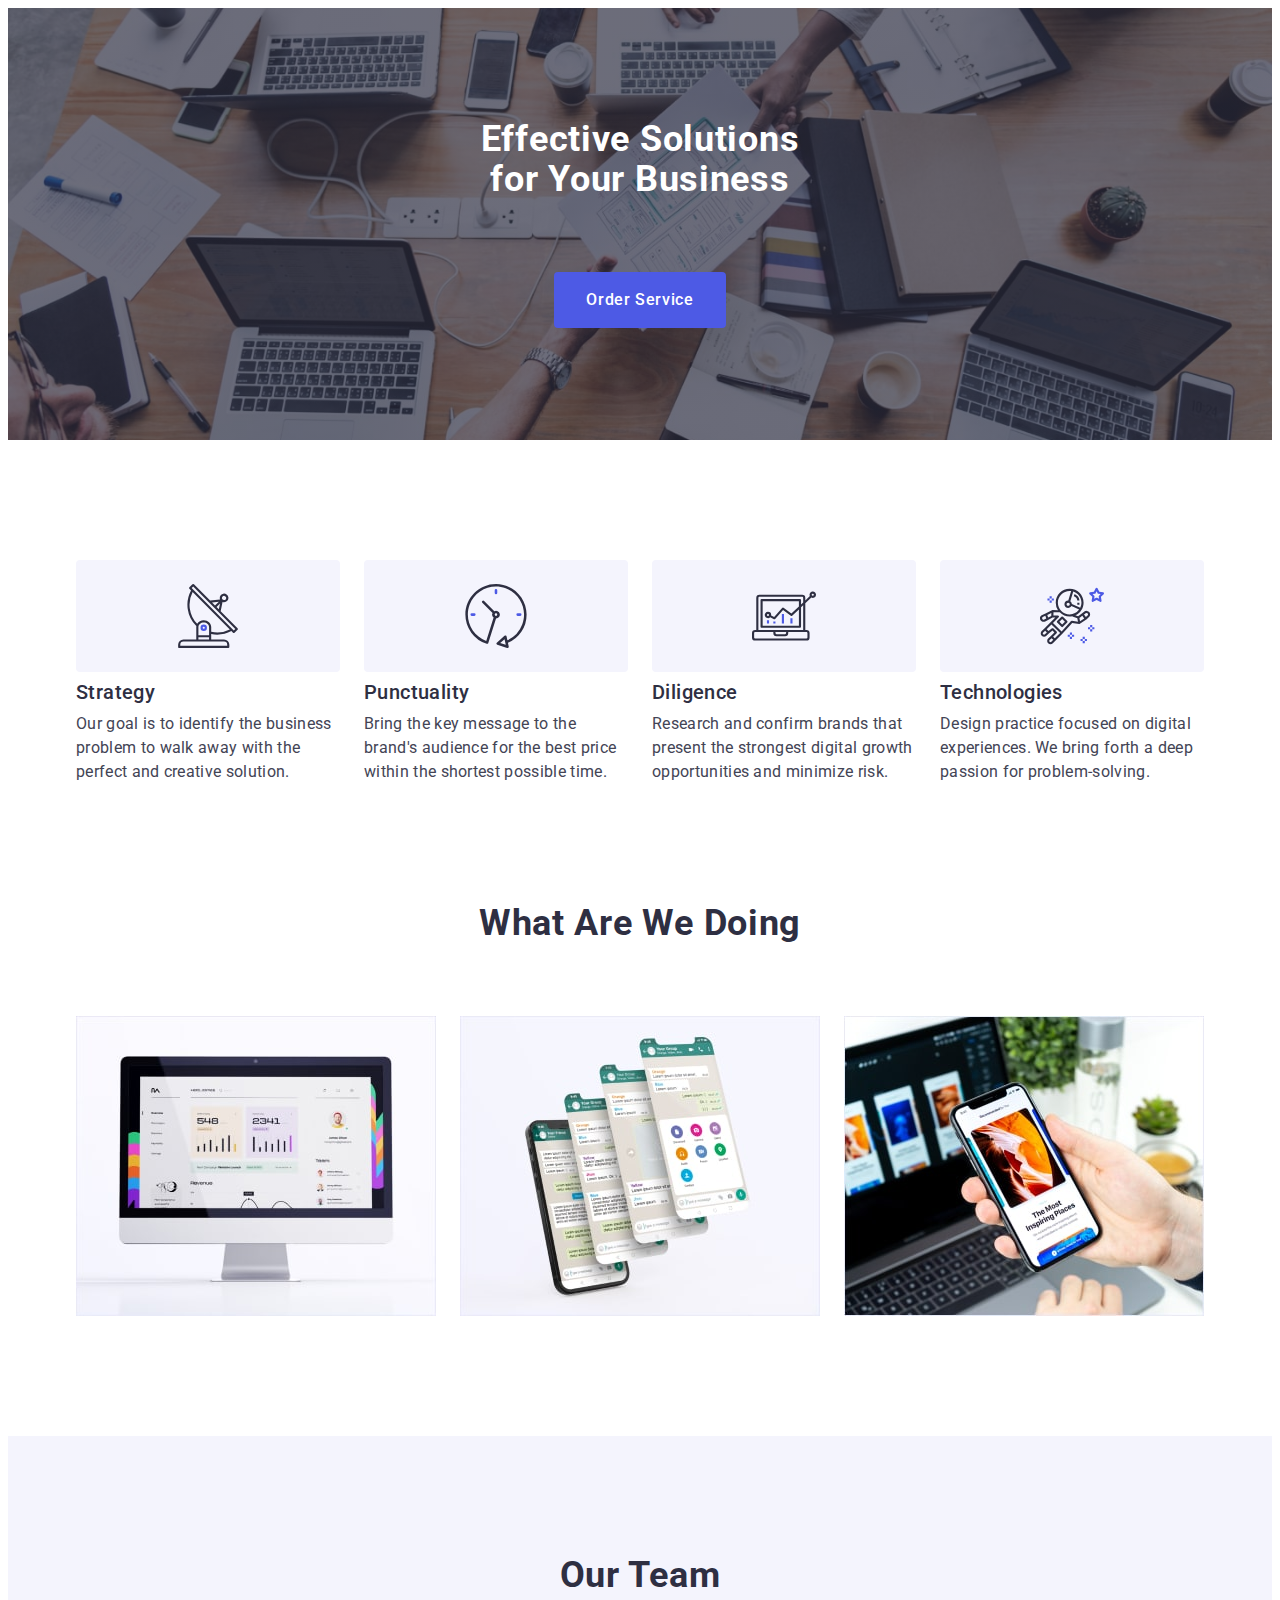
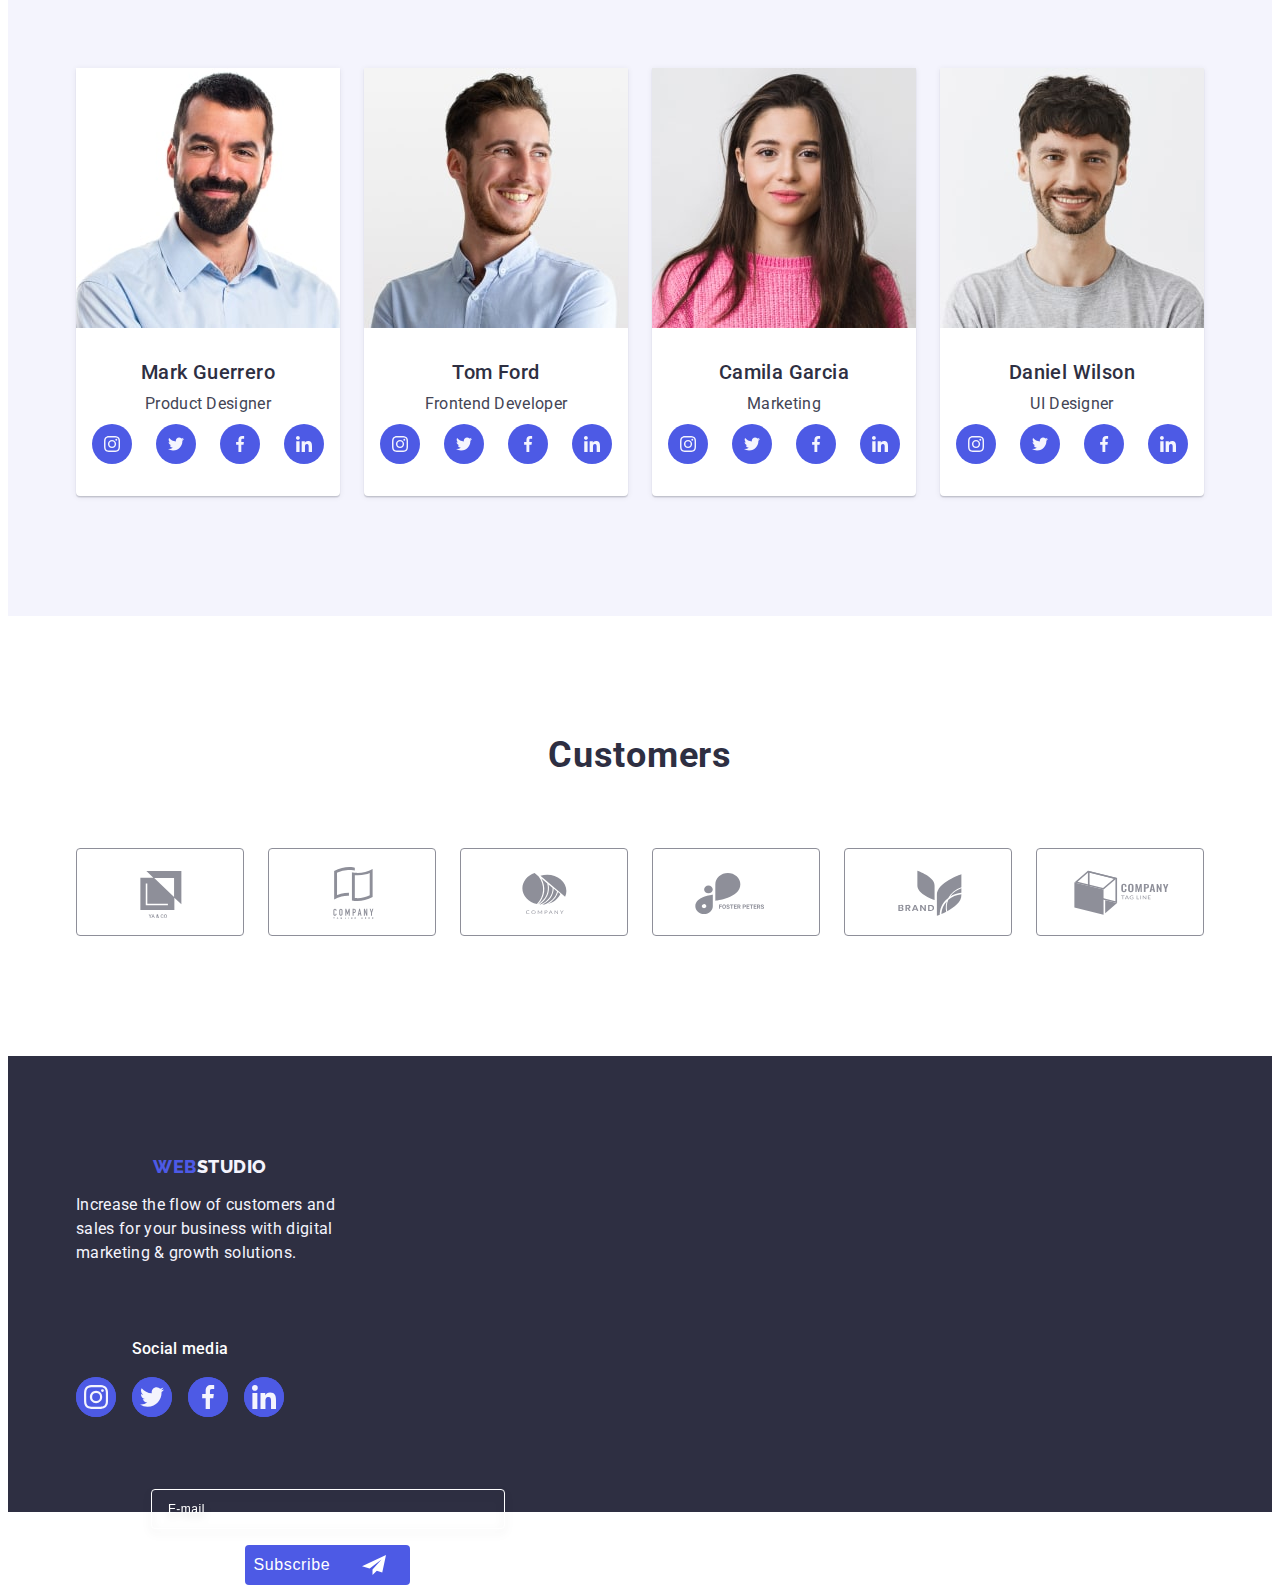
==== index.html @ fb033a0b "goit-markup-hw-06" ====
<!DOCTYPE html>
<html lang="en">
  <head>
    <meta charset="UTF-8" />
    <meta http-equiv="X-UA-Compatible" content="IE=edge" />
    <meta name="viewport" content="width=device-width, initial-scale=1.0" />
    <title>Document</title>
    <link rel="preconnect" href="https://fonts.googleapis.com" />
    <link rel="preconnect" href="https://fonts.gstatic.com" crossorigin />
    <link
      href="https://fonts.googleapis.com/css2?family=Montserrat:wght@400;700&family=Raleway:wght@800&family=Roboto:wght@400;500;700;900&display=swap"
      rel="stylesheet"
    />
    <link
      rel="stylesheet"
      href="https://cdnjs.cloudflare.com/ajax/libs/modern-normalize/2.0.0/modern-normalize.min.css"
      integrity="sha512-4xo8blKMVCiXpTaLzQSLSw3KFOVPWhm/TRtuPVc4WG6kUgjH6J03IBuG7JZPkcWMxJ5huwaBpOpnwYElP/m6wg=="
      crossorigin="anonymous"
      referrerpolicy="no-referrer"
    />
    <link rel="stylesheet" href="./css/styles.css" />
    <link rel="stylesheet" href="./css/media.css" />
  </head>
  <body>
    <!-- <header class="header">
      <div class="header-container container">
        <nav class="header-navigation">
          <a class="header-logo link" href="./index.html"
            >Web<span class="header-logo-accent">Studio</span></a
          >
          <ul class="header-menu list">
            <li class="header-menu-item">
              <a class="header-menu-link link current" href="./index.html"
                >Studio</a
              >
            </li>
            <li class="header-menu-item">
              <a class="header-menu-link link" href="./portfolio.html"
                >Portfolio</a
              >
            </li>
            <li class="header-menu-item">
              <a class="header-menu-link link" href="">Contacts</a>
            </li>
          </ul>
        </nav>
        <address class="header-contacts">
          <ul class="header-contacts-menu list">
            <li class="header-contacts-item">
              <a
                class="header-contacts-link link"
                href="mailto:info@devstudio.com"
                >info@devstudio.com</a
              >
            </li>
            <li class="header-contacts-item">
              <a class="header-contacts-link link" href="tel:+110001111111"
                >+11 (000) 111-11-11</a
              >
            </li>
          </ul>
        </address>
      </div>
    </header> -->

    <main>
      <section class="hero">
        <div class="container">
          <h1 class="hero-title">Effective Solutions for Your Business</h1>
          <button data-modal-open type="button" class="hero-button">
            Order Service
          </button>
        </div>
      </section>
      <section class="advantages">
        <div class="container">
          <h2 class="visually-hidden">Advantages</h2>
          <ul class="advantages-list list">
            <li class="advantages-item">
              <div class="advantages-item-top">
                <svg class="advantages-item-icon" width="64" height="64">
                  <use href="./images/icons.svg#icon-antenna1"></use>
                </svg>
              </div>
              <h3 class="advantages-subtitle">Strategy</h3>
              <p class="advantages-item-text">
                Our goal is to identify the business problem to walk away with
                the perfect and creative solution.
              </p>
            </li>
            <li class="advantages-item">
              <div class="advantages-item-top">
                <svg class="advantages-item-icon" width="64" height="64">
                  <use href="./images/icons.svg#icon-clock1"></use>
                </svg>
              </div>
              <h3 class="advantages-subtitle">Punctuality</h3>
              <p class="advantages-item-text">
                Bring the key message to the brand's audience for the best price
                within the shortest possible time.
              </p>
            </li>
            <li class="advantages-item">
              <div class="advantages-item-top">
                <svg class="advantages-item-icon" width="64" height="64">
                  <use href="./images/icons.svg#icon-diagram1"></use>
                </svg>
              </div>
              <h3 class="advantages-subtitle">Diligence</h3>
              <p class="advantages-item-text">
                Research and confirm brands that present the strongest digital
                growth opportunities and minimize risk.
              </p>
            </li>
            <li class="advantages-item">
              <div class="advantages-item-top">
                <svg class="advantages-item-icon" width="64" height="64">
                  <use href="./images/icons.svg#icon-astronaut1"></use>
                </svg>
              </div>
              <h3 class="advantages-subtitle">Technologies</h3>
              <p class="advantages-item-text">
                Design practice focused on digital experiences. We bring forth a
                deep passion for problem-solving.
              </p>
            </li>
          </ul>
        </div>
      </section>
      <section class="images">
        <div class="container">
          <h2 class="images-title">What are we doing</h2>
          <ul class="images-list list">
            <li class="images-item">
              <img
                src="./images/img1-min.jpg"
                alt="Monitor screen"
                width="360"
                height="300"
              />
            </li>
            <li class="images-item">
              <img
                src="./images/img2-min.jpg"
                alt="Phone screen"
                width="360"
                height="300"
              />
            </li>
            <li class="images-item">
              <img
                src="./images/img3-min.jpg"
                alt="Phone in hand"
                width="360"
                height="300"
              />
            </li>
          </ul>
        </div>
      </section>
      <section class="team">
        <div class="container">
          <h2 class="team-title">Our Team</h2>
          <ul class="team-list list">
            <li class="team-item">
              <img
                src="./images/team_img1-min.jpg"
                alt="Mark Guerrero"
                width="264"
                height="260"
              />
              <div class="container-text">
                <h3 class="team-name">Mark Guerrero</h3>
                <p class="team-text">Product Designer</p>
                <ul class="team-icon-list list">
                  <li class="team-icon-item">
                    <a class="team-icon-link" href="">
                      <svg class="team-img-icon" width="16" height="16">
                        <use href="./images/icons.svg#icon-instagram1"></use>
                      </svg>
                    </a>
                  </li>
                  <li class="team-icon-item">
                    <a class="team-icon-link" href="">
                      <svg class="team-img-icon" width="16" height="16">
                        <use
                          href="./images/symbol-defs.svg#icon-twitter16"
                        ></use>
                      </svg>
                    </a>
                  </li>
                  <li class="team-icon-item">
                    <a class="team-icon-link" href="">
                      <svg class="team-img-icon" width="16" height="16">
                        <use
                          href="./images/symbol-defs.svg#icon-facebook16"
                        ></use>
                      </svg>
                    </a>
                  </li>
                  <li class="team-icon-item">
                    <a class="team-icon-link" href="">
                      <svg class="team-img-icon" width="16" height="16">
                        <use
                          href="./images/symbol-defs.svg#icon-linkedin16"
                        ></use>
                      </svg>
                    </a>
                  </li>
                </ul>
              </div>
            </li>
            <li class="team-item">
              <img
                src="./images/team_img2-min.jpg"
                alt="Tom Ford"
                width="264"
                height="260"
              />
              <div class="container-text">
                <h3 class="team-name">Tom Ford</h3>
                <p class="team-text">Frontend Developer</p>
                <ul class="team-icon-list list">
                  <li class="team-icon-item">
                    <a class="team-icon-link" href="">
                      <svg class="team-img-icon" width="16" height="16">
                        <use href="./images/icons.svg#icon-instagram1"></use>
                      </svg>
                    </a>
                  </li>
                  <li class="team-icon-item">
                    <a class="team-icon-link" href="">
                      <svg class="team-img-icon" width="16" height="16">
                        <use
                          href="./images/symbol-defs.svg#icon-twitter16"
                        ></use>
                      </svg>
                    </a>
                  </li>
                  <li class="team-icon-item">
                    <a class="team-icon-link" href="">
                      <svg class="team-img-icon" width="16" height="16">
                        <use
                          href="./images/symbol-defs.svg#icon-facebook16"
                        ></use>
                      </svg>
                    </a>
                  </li>
                  <li class="team-icon-item">
                    <a class="team-icon-link" href="">
                      <svg class="team-img-icon" width="16" height="16">
                        <use
                          href="./images/symbol-defs.svg#icon-linkedin16"
                        ></use>
                      </svg>
                    </a>
                  </li>
                </ul>
              </div>
            </li>
            <li class="team-item">
              <img
                src="./images/team_img3-min.jpg"
                alt="Camila Garcia"
                width="264"
                height="260"
              />
              <div class="container-text">
                <h3 class="team-name">Camila Garcia</h3>
                <p class="team-text">Marketing</p>
                <ul class="team-icon-list list">
                  <li class="team-icon-item">
                    <a class="team-icon-link" href="">
                      <svg class="team-img-icon" width="16" height="16">
                        <use href="./images/icons.svg#icon-instagram1"></use>
                      </svg>
                    </a>
                  </li>
                  <li class="team-icon-item">
                    <a class="team-icon-link" href="">
                      <svg class="team-img-icon" width="16" height="16">
                        <use
                          href="./images/symbol-defs.svg#icon-twitter16"
                        ></use>
                      </svg>
                    </a>
                  </li>
                  <li class="team-icon-item">
                    <a class="team-icon-link" href="">
                      <svg class="team-img-icon" width="16" height="16">
                        <use
                          href="./images/symbol-defs.svg#icon-facebook16"
                        ></use>
                      </svg>
                    </a>
                  </li>
                  <li class="team-icon-item">
                    <a class="team-icon-link" href="">
                      <svg class="team-img-icon" width="16" height="16">
                        <use
                          href="./images/symbol-defs.svg#icon-linkedin16"
                        ></use>
                      </svg>
                    </a>
                  </li>
                </ul>
              </div>
            </li>
            <li class="team-item">
              <img
                src="./images/team_img4-min.jpg"
                alt="Daniel Wilson"
                width="264"
                height="260"
              />
              <div class="container-text">
                <h3 class="team-name">Daniel Wilson</h3>
                <p class="team-text">UI Designer</p>
                <ul class="team-icon-list list">
                  <li class="team-icon-item">
                    <a class="team-icon-link" href="">
                      <svg class="team-img-icon" width="16" height="16">
                        <use href="./images/icons.svg#icon-instagram1"></use>
                      </svg>
                    </a>
                  </li>
                  <li class="team-icon-item">
                    <a class="team-icon-link" href="">
                      <svg class="team-img-icon" width="16" height="16">
                        <use
                          href="./images/symbol-defs.svg#icon-twitter16"
                        ></use>
                      </svg>
                    </a>
                  </li>
                  <li class="team-icon-item">
                    <a class="team-icon-link" href="">
                      <svg class="team-img-icon" width="16" height="16">
                        <use
                          href="./images/symbol-defs.svg#icon-facebook16"
                        ></use>
                      </svg>
                    </a>
                  </li>
                  <li class="team-icon-item">
                    <a class="team-icon-link" href="">
                      <svg class="team-img-icon" width="16" height="16">
                        <use
                          href="./images/symbol-defs.svg#icon-linkedin16"
                        ></use>
                      </svg>
                    </a>
                  </li>
                </ul>
              </div>
            </li>
          </ul>
        </div>
      </section>
      <section class="costomers">
        <div class="container">
          <h2 class="costomers-title">Customers</h2>
          <ul class="costomers-list list">
            <li class="costomers-item">
              <a class="costomers-link" href="">
                <svg class="costomers-icon" width="104" height="56">
                  <use href="./images/icons.svg#icon-Logo1"></use>
                </svg>
              </a>
            </li>
            <li class="costomers-item">
              <a class="costomers-link" href="">
                <svg class="costomers-icon" width="104" height="56">
                  <use href="./images/icons.svg#icon-Logo2"></use>
                </svg>
              </a>
            </li>
            <li class="costomers-item">
              <a class="costomers-link" href="">
                <svg class="costomers-icon" width="104" height="56">
                  <use href="./images/icons.svg#icon-Logo3"></use>
                </svg>
              </a>
            </li>
            <li class="costomers-item">
              <a class="costomers-link" href="">
                <svg class="costomers-icon" width="104" height="56">
                  <use href="./images/icons.svg#icon-Logo4"></use>
                </svg>
              </a>
            </li>
            <li class="costomers-item">
              <a class="costomers-link" href="">
                <svg class="costomers-icon" width="104" height="56">
                  <use href="./images/icons.svg#icon-Logo5"></use>
                </svg>
              </a>
            </li>
            <li class="costomers-item">
              <a class="costomers-link" href="">
                <svg class="costomers-icon" width="104" height="56">
                  <use href="./images/icons.svg#icon-Logo6"></use>
                </svg>
              </a>
            </li>
          </ul>
        </div>
      </section>
    </main>

    <footer class="footer">
      <div class="footer-container container">
        <div class="footer-container-logo">
          <a class="footer-logo link" href="./index.html"
            >Web<span class="footer-logo-accent">Studio</span></a
          >
          <p class="footer-text">
            Increase the flow of customers and sales for your business with
            digital marketing & growth solutions.
          </p>
        </div>
        <div class="footer-social">
          <p class="footer-social-text">Social media</p>
          <ul class="footer-social-list list">
            <li class="footer-social-item">
              <a class="footer-social-link" href="">
                <svg class="footer-social-icon" width="24" height="24">
                  <use href="./images/symbol-defs-2.svg#icon-instagram24"></use>
                </svg>
              </a>
            </li>
            <li class="footer-social-item">
              <a class="footer-social-link" href="">
                <svg class="footer-social-icon" width="24" height="24">
                  <use href="./images/symbol-defs-2.svg#icon-twitter24"></use>
                </svg>
              </a>
            </li>
            <li class="footer-social-item">
              <a class="footer-social-link" href="">
                <svg class="footer-social-icon" width="24" height="24">
                  <use href="./images/symbol-defs-3.svg#icon-facebook24"></use>
                </svg>
              </a>
            </li>
            <li class="footer-social-item">
              <a class="footer-social-link" href="">
                <svg class="footer-social-icon" width="24" height="24">
                  <use href="./images/symbol-defs-2.svg#icon-linkedin24"></use>
                </svg>
              </a>
            </li>
          </ul>
        </div>
        <div class="footer-sub">
          <p class="footer-sub-text">Subscribe</p>
          <form class="footer-form-sub">
            <label aria-label="footer e-mail input" class="footer-label">
              <input
                type="email"
                name="footer-mail"
                class="footer-input"
                placeholder="E-mail"
              />
            </label>
            <button type="submit" class="footer-sub-btn">
              Subscribe
              <svg class="submit-icon" width="24" height="24">
                <use href="./images/symbol-defs5.svg#icon-Frame3"></use>
              </svg>
            </button>
          </form>
        </div>
      </div>
    </footer>
    <div class="backdrop is-hidden" data-modal>
      <div class="modal">
        <button type="button" class="modal-close-button" data-modal-close>
          <svg class="modal-close-icon" width="8" height="8">
            <use href="./images/symbol-defs-4.svg#icon-close-black-18dp"></use>
          </svg>
        </button>
        <p class="modal-title">Leave your contacts and we will call you back</p>
        <form class="modal-form">
          <div class="modal-field">
            <label for="user-name" class="modal-label">Name</label>
            <div class="model-input-wrap">
              <input
                type="text"
                class="modal-input"
                name="user-name"
                id="user-name"
                required
              />
              <svg class="modal-ikon" width="18" height="24">
                <use
                  href="./images/symbol-defs5.svg#icon-person-black-18dp-1"
                ></use>
              </svg>
            </div>
          </div>
          <div class="modal-field">
            <label for="user-tel" class="modal-label">Phone</label>
            <div class="model-input-wrap">
              <input
                type="tel"
                class="modal-input"
                name="user-tel"
                id="user-tel"
                required
              />
              <svg class="modal-ikon" width="18" height="24">
                <use
                  href="./images/symbol-defs5.svg#icon-phone-black-18dp-1"
                ></use>
              </svg>
            </div>
          </div>
          <div class="modal-field">
            <label for="user-email" class="modal-label">Email</label>
            <div class="model-input-wrap">
              <input
                type="email"
                class="modal-input"
                name="user-email"
                id="user-email"
              />
              <svg class="modal-ikon" width="18" height="24">
                <use
                  href="./images/symbol-defs5.svg#icon-email-black-18dp-1"
                ></use>
              </svg>
            </div>
          </div>
          <div class="modal-field-area">
            <label for="user-comment" class="modal-label">Comment</label>
            <textarea
              name="user-comment"
              id="user-comment"
              class="modal-comment"
              placeholder="Text input"
            ></textarea>
          </div>
          <div class="modal-field-check">
            <input
              type="checkbox"
              id="user-privacy"
              name="user-privacy"
              value="true"
              class="modal-check visually-hidden"
            />
            <label for="user-privacy" class="modal-check-text">
              <span class="label-span">
                <svg class="modal-check-ikon" width="10" height="8">
                  <use
                    href="./images/symbol-defs5.svg#icon-Property1click"
                  ></use>
                </svg>
              </span>
              I accept the terms and conditions of the
              <a href="" class="modal-check-link">Privacy Policy</a>
            </label>
          </div>
          <button type="submit" class="modal-form-btn">Send</button>
        </form>
      </div>
    </div>
    <script src="./js/modal.js"></script>
  </body>
</html>
---- css/styles.css ----
:root {
  --color-iris: #4d5ae5;
  --color-ocean: #404bbf;
  --color-navy-blue: #2e2f42;
  --color-green: #31d0aa;
  --color-slate: #434455;
  --color-light-slate: #8e8f99;
  --color-cornflower: #e7e9fc;
  --color-cloud: #f4f4fd;
  --color-navy-blue-modal: #2e2f42;
  --color-grey: #2e2f42;
  --color-white: #ffffff;
  --color-dairy: #fcfcfc;
}

body {
  font-family: "Roboto", sans-serif;
  color: var(--color-slate);
  background-color: var(--color-white);
  size: 16px;
}

p,
h1,
h2,
h3,
h4,
h5,
h6 {
  margin-top: 0;
  margin-bottom: 0;
}
ul,
ol {
  padding-left: 0;
  margin-top: 0;
  margin-bottom: 0;
}

* {
  box-sizing: border-box;
}

.link {
  text-decoration: none;
}
.list {
  list-style-type: none;
}
.visually-hidden {
  position: absolute;
  width: 1px;
  height: 1px;
  margin: -1px;
  border: 0;
  padding: 0;
  white-space: nowrap;
  clip-path: inset(100%);
  clip: rect(0 0 0 0);
  overflow: hidden;
}

.container {
  width: 100%;
  max-width: 1158px;
  padding: 0 15px;
  margin: 0 auto;
}

img {
  display: block;
  max-width: 100%;
  height: auto;
}

/* ------HEADER------- */

.header {
  border-bottom: 1px solid #e7e9fc;
  box-shadow: 0px 2px 1px rgba(46, 47, 66, 0.08),
    0px 1px 1px rgba(46, 47, 66, 0.16), 0px 1px 6px rgba(46, 47, 66, 0.08);
}

.header-container {
  display: flex;
  align-items: center;
}
.header-navigation {
  display: flex;
  align-items: center;
  position: relative;
  color: #404bbf;
}
/* .header-navigation::after {
  position: absolute;
  left: 0;
  bottom: -1px;
  height: 4px;
  background-color: #404bbf;
  border-radius: 2px;
} */
.header-menu {
  display: flex;
  align-items: center;
  gap: 40px;
}
.header-contacts {
  font-style: normal;
  display: flex;
  align-items: center;
  margin-left: auto;
  padding-top: 24px;
  padding-bottom: 24px;
}

.header-contacts-menu {
  display: flex;
  gap: 40px;
}

.header-logo {
  color: var(--color-iris);
  font-family: Raleway, sans-serif;
  font-size: 18px;
  font-weight: 800;
  line-height: 1.17;
  letter-spacing: 0.03em;
  text-transform: uppercase;
  margin-right: 76px;
}
.header-logo-accent {
  color: var(--color-navy-blue);
  font-family: Raleway, sans-serif;
  font-size: 18px;
  font-weight: 800;
  line-height: 1.17;
  letter-spacing: 0.03em;
  text-transform: uppercase;
}
.header-menu-item {
}
/* .header-menu-item:not(:last-child) .header-menu-link {
  color: var(--color-ocean);
}

.header-menu-item:not(:last-child) .header-menu-link::after {
  content: "";
  position: absolute;
  left: 0;
  width: 100%;
  bottom: -1px;
  height: 4px;
  border-radius: 2px;
  background-color: var(--color-ocean);
} */

.header-menu-link {
  color: var(--color-navy-blue);
  font-size: 16px;
  font-weight: 500;
  line-height: 1.5;
  letter-spacing: 0.02em;
  padding: 24px 0;
  transition: color 250ms cubic-bezier(0.4, 0, 0.2, 1);
  position: relative;
}
.current {
  position: relative;
  color: var(--color-ocean);
}
.current::after {
  content: "";
  position: absolute;
  left: 0;
  width: 100%;
  bottom: -1px;
  height: 4px;
  border-radius: 2px;
  background-color: var(--color-ocean);
}
.header-menu-link:hover,
.header-menu-link:focus {
  color: var(--color-ocean);
}

.header-contacts-link {
  color: var(--color-slate);
  font-size: 16px;
  font-weight: 400;
  line-height: 1.5;
  letter-spacing: 0.02em;
  transition: color 250ms cubic-bezier(0.4, 0, 0.2, 1);
}
.header-contacts-link:hover,
.header-contacts-link:focus {
  color: var(--color-ocean);
}

/* -----------------------HERO----------------------- */
.hero {
  background-color: var(--color-navy-blue);
  background-image: linear-gradient(
      rgba(46, 47, 66, 0.7),
      rgba(46, 47, 66, 0.7)
    ),
    url(../images/people-office-min.jpg);
  background-repeat: no-repeat;
  background-position: center;
  background-size: cover;
  padding-top: 112px;
  padding-bottom: 240px;
  margin: 0 auto;
  height: 432px;
}

.hero-title {
  color: var(--color-white);
  text-align: center;
  font-size: 36px;
  font-weight: 700;
  line-height: 1.11;
  letter-spacing: 0.02em;
  max-width: 320px;
  padding-left: auto;
  margin: auto;
  margin-bottom: 72px;
}

.hero-button {
  color: var(--color-white);
  background-color: var(--color-iris);
  font-family: inherit;
  cursor: pointer;
  font-size: 16px;
  font-weight: 500;
  line-height: 1.5;
  letter-spacing: 0.04em;
  min-width: 169px;
  display: block;
  height: 56px;
  border: none;
  margin: auto;
  padding: 16px 32px;
  border-radius: 4px;
  transition: background-color 250ms cubic-bezier(0.4, 0, 0.2, 1);
  margin-bottom: 112px;
}
.hero-button:hover,
.hero-button:focus {
  background-color: var(--color-ocean);
}

/* ---------------ADVANTAGES------------ */

.advantages {
  background-color: var(--color-white);
  padding-top: 96px;
  padding-bottom: 96px;
}
.advantages-list {
  background-color: var(--color-white);
  display: flex;
  flex-wrap: wrap;
  gap: 72px;
  /* width: 100%; */
}

.advantages-item {
  /* width: calc((100% - 72px) / 4); */
}
.advantages-item-top {
  /* width: 264px;
  height: 112px;
  display: flex;
  align-items: center;
  justify-content: center;
  border-radius: 4px;
  background: var(--cloud, #f4f4fd);
  margin-bottom: 8px; */
  display: none;
}

.advantages-subtitle {
  color: var(--color-navy-blue);
  font-size: 36px;
  font-weight: 700;
  line-height: 1.11;
  letter-spacing: 0.02em;
  margin-bottom: 8px;
  text-align: center;
}
.advantages-item-text {
  color: var(--color-slate);
  font-size: 16px;
  font-weight: 500;
  line-height: 1.5;
  letter-spacing: 0.02em;
  /* width: 264px; */
  width: 100%;
  gap: 8px;
}

/* ---------------IMAGES------------ */
.images {
}
.images-title {
  display: none;
}
.images-list {
  display: none;
}
.images-item {
  display: none;
}
/* ---------------TEAM-------------*/

.team {
  background-color: var(--color-cloud);
  padding-top: 96px;
  padding-bottom: 96px;
}
.team-title {
  color: var(--color-navy-blue);
  text-align: center;
  font-size: 36px;
  font-weight: 700;
  line-height: 1.11;
  letter-spacing: 0.02em;
  text-transform: capitalize;
  margin-bottom: 72px;
}
.container-text {
  padding-top: 32px;
  padding-bottom: 32px;
  text-align: center;
  width: 264px;
}
.team-name {
  color: var(--color-navy-blue);
  text-align: center;
  font-size: 20px;
  font-weight: 500;
  line-height: 1.2;
  letter-spacing: 0.02em;
  margin-bottom: 8px;
}
.team-text {
  color: var(--color-slate);
  text-align: center;
  font-size: 16px;
  font-weight: 400;
  line-height: 1.5;
  letter-spacing: 0.02em;
  margin-bottom: 8px;
}
.team-icon-list {
  display: flex;
  justify-content: center;
  gap: 24px;
}
.team-icon-item {
  width: 40px;
  height: 40px;
}
.team-icon-link {
  width: 100%;
  height: 100%;
  background-color: var(--color-iris);
  border-radius: 50%;
  display: flex;
  align-items: center;
  justify-content: center;
  transition: background-color 250ms cubic-bezier(0.4, 0, 0.2, 1);
}
.team-icon-link:hover,
.team-icon-link:focus {
  background-color: #404bbf;
}
.team-img-icon {
  width: 16px;
  height: 16px;
  fill: #f4f4fd;
}

.team-list {
  display: flex;
  flex-wrap: wrap;
  gap: 72px;
  justify-content: center;
  align-items: center;
  margin: 0 auto;
}

.team-item {
  background-color: var(--color-white);
  border-radius: 0px 0px 4px 4px;
  /* width: calc((100% - 72px) / 4); */
  box-shadow: 0px 2px 1px 0px rgba(46, 47, 66, 0.08),
    0px 1px 1px 0px rgba(46, 47, 66, 0.16),
    0px 1px 6px 0px rgba(46, 47, 66, 0.08);
  justify-content: center;
  align-items: center;
}
/* --------------COSTOMERS------------ */

.costomers {
  padding-top: 96px;
  padding-bottom: 96px;
}
.costomers-title {
  color: var(--navyblue, #2e2f42);
  text-align: center;
  font-size: 36px;
  font-weight: 700;
  line-height: 1.11;
  letter-spacing: 0.02em;
  text-transform: capitalize;
  margin-bottom: 72px;
}
.costomers-list {
  display: flex;
  flex-wrap: wrap;
  gap: 72px 16px;
  max-width: 426px;
}

.costomers-item {
  width: calc((100% - 16px) / 2);
  height: 88px;
}

.costomers-item:hover,
.costomers-item:focus {
  border-color: #404bbf;
  color: #404bbf;
}

.costomers-link {
  width: 100%;
  height: 100%;
  display: flex;
  align-items: center;
  justify-content: center;
  color: #8e8f99;
  border: 1px solid var(--lightslate, #8e8f99);
  border-radius: 4px;
  transition: border-color 250ms cubic-bezier(0.4, 0, 0.2, 1),
    color 250ms cubic-bezier(0.4, 0, 0.2, 1);
}
.costomers-icon {
  fill: currentColor;
}
.costomers-link:hover,
.costomers-link:focus {
  border-color: #404bbf;
  color: #404bbf;
}

/* --------------FOOTER-------------- */

.footer {
  background-color: var(--color-navy-blue);
  /* padding: 100px 0; */
  align-items: baseline;
  padding-top: 96px;
  padding-bottom: 96px;
  margin: 0 auto;
  height: 664px;
}
.footer-container-logo {
  /* margin-right: 120px; */
}
.footer-logo {
  margin-bottom: 16px;
  color: var(--color-iris);
  font-family: Raleway, sans-serif;
  font-size: 18px;
  font-weight: 800;
  line-height: 1.17;
  letter-spacing: 0.03em;
  text-transform: uppercase;
  display: flex;
  justify-content: center;
  align-items: center;
}
.link {
  /* display: inline-block; */
}

.footer-logo-accent {
  color: var(--color-cloud);
  font-family: Raleway, sans-serif;
  font-size: 18px;
  font-weight: 800;
  line-height: 1.17;
  letter-spacing: 0.03em;
  text-transform: uppercase;
}
.footer-text {
  color: var(--color-cloud);
  font-size: 16px;
  font-weight: 400;
  line-height: 1.5;
  letter-spacing: 0.02em;
  max-width: 268px;
  display: flex;
  justify-content: center;
  align-items: center;
  margin: 0 auto;
}

.footer-container {
  flex-direction: column;
  align-items: center;
  /* gap: 72px; */
}

.footer-social {
  margin-top: 72px;
}
.footer-social-text {
  color: var(--white, #fff);
  font-size: 16px;
  font-weight: 500;
  line-height: 1.5;
  letter-spacing: 0.02em;
  margin-bottom: 16px;
  display: flex;
  flex-wrap: wrap;
  justify-content: center;
  align-items: center;
}
.footer-social-list {
  display: flex;
  flex-wrap: wrap;
  justify-content: center;
  align-items: center;
  gap: 16px;
}
.footer-social-item {
  display: flex;
  align-items: center;
  justify-content: center;
  fill: var(--cloud);
  background-color: var(--color-iris);
  width: 40px;
  height: 40px;
  border-radius: 50%;
  margin-bottom: 72px;
}
.footer-social-link {
  width: 100%;
  height: 100%;
  background-color: var(--color-iris);
  display: flex;
  align-items: center;
  justify-content: center;
  border-radius: 50%;
  transition: background-color 250ms cubic-bezier(0.4, 0, 0.2, 1);
}
.footer-social-link:hover,
.footer-social-link:focus {
  background-color: #31d0aa;
}
.footer-social-icon {
  fill: #f4f4fd;
}
.footer-sub {
  display: flex;
  flex-wrap: wrap;
  justify-content: center;
  align-items: center;
}
.footer-sub-text {
  color: var(--white, #fff);
  font-size: 16px;
  font-weight: 500;
  line-height: 1.5;
  letter-spacing: 0.02em;
  margin-bottom: 16px;
}
.footer-form-sub {
  display: flex;
  flex-wrap: wrap;
}
.footer-label {
  width: 100%;
}
.footer-input {
  width: 100%;
  height: 40px;
  border-radius: 4px;
  border: 1px solid var(--white, #fff);
  filter: drop-shadow(0px 4px 4px rgba(0, 0, 0, 0.15));
  padding-left: 16px;
  padding-right: 16px;
  background-color: transparent;
  justify-content: space-between;
  font-size: 12px;
  line-height: 1.5;
  letter-spacing: 0.04em;
  color: #ffffff;
  margin-bottom: 16px;
}
.footer-input::placeholder {
  color: #ffffff;
}
.footer-sub-btn {
  display: flex;
  justify-content: center;
  align-items: center;
  min-width: 165px;
  height: 40px;
  color: #fff;
  text-align: center;
  padding-left: 8px;
  padding-right: 24px;
  gap: 16px;
  font-size: 16px;
  font-weight: 500;
  line-height: 1.5;
  letter-spacing: 0.04em;
  border-radius: 4px;
  background: var(--iris, #4d5ae5);
  cursor: pointer;
  border: none;
  margin: 0 auto;
}

.submit-icon {
  width: 24px;
  height: 24px;
  margin-left: 16px;
}

/* =============Gallery========= */

.gallery {
  background-color: var(--color-white);
  padding: 96px 0 120px 0;
}
.gallery-title {
}

.gallery-btn-list {
  text-align: center;
  display: flex;
  margin-bottom: 72px;
  justify-content: center;
  gap: 24px;
}
.gallery-btn-item:hover,
.gallery-btn-item:focus {
  color: var(--color-white);
  background-color: var(--color-ocean);
  border: 1px solid transparent;
  box-shadow: 0px 3px 1px rgba(0, 0, 0, 0.1), 0px 2px 1px rgba(0, 0, 0, 0.08),
    0px 2px 2px rgba(0, 0, 0, 0.12);
}

.gallery-btn-item {
  color: var(--color-iris);
  background-color: var(--color-cloud);
  text-align: center;
  font-family: inherit;
  cursor: pointer;
  font-size: 16px;
  font-weight: 500;
  line-height: 1.5;
  letter-spacing: 0.04em;
  padding: 12px 24px;
  border: 1px solid #e7e9fc;
  border-radius: 4px;
  transition: color 250ms cubic-bezier(0.4, 0, 0.2, 1),
    background-color 250ms cubic-bezier(0.4, 0, 0.2, 1),
    border-color 250ms cubic-bezier(0.4, 0, 0.2, 1),
    box-shadow 250ms cubic-bezier(0.4, 0, 0.2, 1);
}

/* ==============PORTFOLIO============= */

.gallery-portfolio-list {
  display: flex;
  justify-content: center;
  gap: 24px;
  row-gap: 48px;
  flex-wrap: wrap;
  padding-bottom: 120px;
}

.gallery-portfolio-item {
  width: calc((100% - 48px) / 3);
}
.gallery-portfolio-img {
  position: relative;
  overflow: hidden;
}
.gallery-img-text {
  position: absolute;
  top: 0;
  padding: 40px 32px;
  height: 100%;
  width: 100%;
  color: var(--cloud, #f4f4fd);
  background-color: #4d5ae5;
  font-size: 16px;
  font-weight: 400;
  line-height: 1.5;
  letter-spacing: 0.02em;
  transform: translateY(100%);
  transition: transform 250ms cubic-bezier(0.4, 0, 0.2, 1);
}

.gallery-portfolio-link {
  display: block;
  transition: box-shadow 250ms cubic-bezier(0.4, 0, 0.2, 1);
}
.gallery-portfolio-link:hover,
.gallery-portfolio-link:focus {
  box-shadow: 0px 1px 6px rgba(46, 47, 66, 0.08),
    0px 1px 1px rgba(46, 47, 66, 0.16), 0px 2px 1px rgba(46, 47, 66, 0.08);
  transform: translateY(0%);
}

.gallery-portfolio-title {
  color: var(--color-navy-blue);
  font-size: 20px;
  font-weight: 500;
  line-height: 1.2;
  letter-spacing: 0.02em;
  margin-bottom: 8px;
}
.container-galrery-text {
  padding: 32px 16px;
  border: 1px solid #e7e9fc;
  border-top: none;
  transition: transform 250ms cubic-bezier(0.4, 0, 0.2, 1);
}

.gallery-portfolio-text {
  color: var(--color-slate);
  font-size: 16px;
  font-weight: 400;
  line-height: 1.5;
  letter-spacing: 0.02em;
}
.gallery-portfolio-link:hover .gallery-img-text,
.gallery-portfolio-link:focus .gallery-img-text {
  transform: translateY(0%);
}

/* =======backdrop======= */

.backdrop {
  position: fixed;
  width: 100%;
  height: 100%;
  top: 0;
  left: 0;
  background-color: var(--navyblue-modal, rgba(46, 47, 66, 0.4));
  transition: opacity 250ms cubic-bezier(0.4, 0, 0.2, 1),
    visibility 250ms cubic-bezier(0.4, 0, 0.2, 1);
}
.modal {
  position: absolute;
  top: 50%;
  left: 50%;
  transform: translate(-50%, -50%) scale(1);
  padding: 32px;
  width: 408px;
  min-height: 584px;
  margin-top: 88px;
  margin-bottom: 8px;
  border-radius: 4px;
  background-color: var(--dairy, #fcfcfc);
  box-shadow: 0px 1px 1px rgba(0, 0, 0, 0.14), 0px 1px 3px rgba(0, 0, 0, 0.12),
    0px 2px 1px rgba(0, 0, 0, 0.2);
  transition: transform 250ms cubic-bezier(0.4, 0, 0.2, 1);
  padding: 72px 24px 24px 24px;
}
.backdrop.is-hidden .modal {
  transform: translate(-50%, -50%) scale(1);
}
.modal-close-button {
  display: flex;
  position: absolute;
  align-items: center;
  justify-content: center;
  top: 24px;
  right: 24px;
  width: 24px;
  height: 24px;
  padding: 0;
  border-radius: 50%;
  cursor: pointer;
  background-color: #e7e9fc;
  border: 1px solid rgba(0, 0, 0, 0.1);
  transition: background-color 250ms cubic-bezier(0.4, 0, 0.2, 1),
    border 250ms cubic-bezier(0.4, 0, 0.2, 1);
}
.modal-title {
  color: var(--navyblue, #2e2f42);
  text-align: center;
  font-size: 16px;
  font-weight: 500;
  line-height: 1.5;
  letter-spacing: 0.02em;
  margin-bottom: 16px;
}
.modal-field {
  margin-bottom: 8px;
}
.modal-input {
  width: 100%;
  height: 40px;
  border-radius: 4px;
  border: 1px solid var(--navyblue-modal, rgba(46, 47, 66, 0.4));
  padding-left: 38px;
  padding-right: 16px;
  outline: transparent;
  transition: border-color 250ms cubic-bezier(0.4, 0, 0.2, 1);
  background-color: transparent;
}
.modal-input:focus {
  border: 1px solid var(--iris, #4d5ae5);
}

.modal-input:focus + .modal-ikon {
  fill: #4d5ae5;
}

.modal-label {
  color: var(--lightslate, #8e8f99);
  font-size: 12px;
  font-weight: 400;
  line-height: 1.17;
  letter-spacing: 0.04em;
  display: inline-block;
  margin-bottom: 4px;
  display: block;
}
.modal-ikon {
  fill: var(--navy-blue, #2e2f42);
  position: absolute;
  left: 16px;
  top: 50%;
  transform: translateY(-50%);
  transition: fill 250ms cubic-bezier(0.4, 0, 0.2, 1);
}
.model-input-wrap {
  position: relative;
}
.modal-field-area {
  margin-bottom: 16px;
}

.modal-comment {
  width: 100%;
  height: 120px;
  border-radius: 4px;
  font-size: 12px;
  font-weight: 400;
  line-height: 1.17;
  letter-spacing: 0.04em;
  border: 1px solid var(--navyblue-modal, rgba(46, 47, 66, 0.4));
  padding: 16px 18px;
  outline: transparent;
  transition: border-color 250ms cubic-bezier(0.4, 0, 0.2, 1);
  resize: none;
  background-color: transparent;
  padding: 8px 16px;
  color: rgba(46, 47, 66, 0.4);
}
.modal-comment:focus {
  border: 1px solid var(--iris, #4d5ae5);
}
.modal-comment::placeholder {
  color: var(--navyblue-modal, rgba(46, 47, 66, 0.4));
}

.modal-field-check {
  margin-bottom: 24px;
}
.modal-check-text {
  color: var(--lightslate, #8e8f99);
  font-size: 12px;
  font-weight: 400;
  line-height: 1.17;
  letter-spacing: 0.04em;
  align-items: center;
}

.modal-check-ikon {
  outline: transparent;
}
.modal-check-text span {
  width: 16px;
  height: 16px;
  border-radius: 2px;
  border: 1px solid var(--navyblue-modal, rgba(46, 47, 66, 0.4));
  background: var(--dairy, #fcfcfc);
  margin-right: 8px;
  display: inline-flex;
  align-items: center;
  justify-content: center;
  fill: transparent;
  transition: background-color 250ms cubic-bezier(0.4, 0, 0.2, 1),
    border 250ms cubic-bezier(0.4, 0, 0.2, 1),
    fill 250ms cubic-bezier(0.4, 0, 0.2, 1);
}
.modal-check:checked + .modal-check-text span {
  background-color: var(--ocean, #404bbf);
  border: none;
  fill: #f4f4fd;
  transition: background-color 250ms cubic-bezier(0.4, 0, 0.2, 1),
    border 250ms cubic-bezier(0.4, 0, 0.2, 1);
}
.modal-check-link {
  color: var(--iris, #4d5ae5);
  font-size: 12px;
  font-weight: 400;
  line-height: 1.33;
  letter-spacing: 0.04em;
}
.modal-close-button:hover,
.modal-close-button:focus {
  background-color: #404bbf;
  border: none;
  fill: #ffffff;
}
.modal-close-icon {
  transition: fill 250ms cubic-bezier(0.4, 0, 0.2, 1);
}
.modal-close-icon:hover,
.modal-close-icon:focus {
  fill: #ffffff;
}

.modal-form-btn {
  min-width: 169px;
  height: 56px;
  margin: auto;
  background-color: var(--iris, #4d5ae5);
  color: #fff;
  display: block;
  align-items: center;
  justify-content: center;
  border-radius: 4px;
  box-shadow: 0px 4px 4px 0px rgba(0, 0, 0, 0.15);
  text-align: center;
  font-size: 16px;
  font-weight: 500;
  line-height: 1.5;
  letter-spacing: 0.04em;
  cursor: pointer;
  outline: transparent;
  border: none;
  transition: background-color 250ms cubic-bezier(0.4, 0, 0.2, 1);
}
.is-hidden {
  opacity: 0;
  visibility: hidden;
  pointer-events: none;
}
---- css/media.css ----
@media screen and (min-width: 428px) {
  .container {
    max-width: 426px;
  }
}
@media screen and (min-width: 768px) {
  .container {
    max-width: 768px;
  }
  .advantages-list {
    gap: 72px 24px;
  }
  .advantages-subtitle {
    text-align: left;
  }
  .advantages-item {
    width: calc((100% - 24px) / 2);
  }

  .team-list {
    column-gap: 24px;
    gap: 72px 24px;
    max-width: 552px;
  }
  .team-item {
    width: calc((100% - 24px) / 2);
  }
  .costomers-list {
    gap: 72px 24px;
    max-width: 552px;
    margin: 0 auto;
  }
  .costomers-item {
    width: calc((100% - 48px) / 3);
    height: 88px;
  }
  .footer {
    height: 456px;
    padding: 100px 0;
    align-items: baseline;
  }
  .footer-container-logo {
  }
  .footer-container {
    display: flex;
    align-items: baseline;
  }
  .footer-social {
  }
  .footer-social-list {
    display: flex;
    gap: 16px;
  }
}
@media screen and (min-width: 1158px) {
  .container {
    max-width: 1158px;
  }
  .advantages {
    background-color: var(--color-white);
    padding-top: 120px;
    padding-bottom: 120px;
  }
  .advantages-list {
    background-color: var(--color-white);
    display: flex;
    gap: 24px;
    width: 100%;
  }
  .advantages-item {
    width: calc((100% - 72px) / 4);
  }
  .advantages-item-top {
    width: 264px;
    height: 112px;
    display: flex;
    align-items: center;
    justify-content: center;
    border-radius: 4px;
    background: var(--cloud, #f4f4fd);
    margin-bottom: 8px;
  }
  .advantages-subtitle {
    color: var(--color-navy-blue);
    font-size: 20px;
    font-weight: 500;
    line-height: 1.2;
    letter-spacing: 0.02em;
    margin-bottom: 8px;
  }
  .advantages-item-text {
    color: var(--color-slate);
    font-size: 16px;
    font-weight: 400;
    line-height: 1.5;
    letter-spacing: 0.02em;
    width: 264px;
    gap: 8px;
  }
  .images {
    padding-bottom: 120px;
    display: block;
  }
  .images-title {
    color: var(--color-navy-blue);
    text-align: center;
    font-size: 36px;
    font-weight: 700;
    line-height: 1.11;
    letter-spacing: 0.02em;
    text-transform: capitalize;
    margin-bottom: 72px;
    display: block;
  }
  .images-list {
    display: flex;
    align-items: flex-start;
    gap: 24px;
    max-width: 1128px;
  }
  .images-item {
    width: calc((100% - 48px) / 3);
    display: block;
  }
  .team {
    padding-top: 120px;
    padding-bottom: 120px;
  }
  .team-list {
    max-width: 1128px;
  }
  .team-item {
    width: calc((100% - 72px) / 4);
  }
  .costomers {
    padding-top: 120px;
    padding-bottom: 120px;
  }
  .costomers-list {
    max-width: 1128px;
  }
  .costomers-item {
    width: calc((100% - 120px) / 6);
    height: 88px;
  }
}
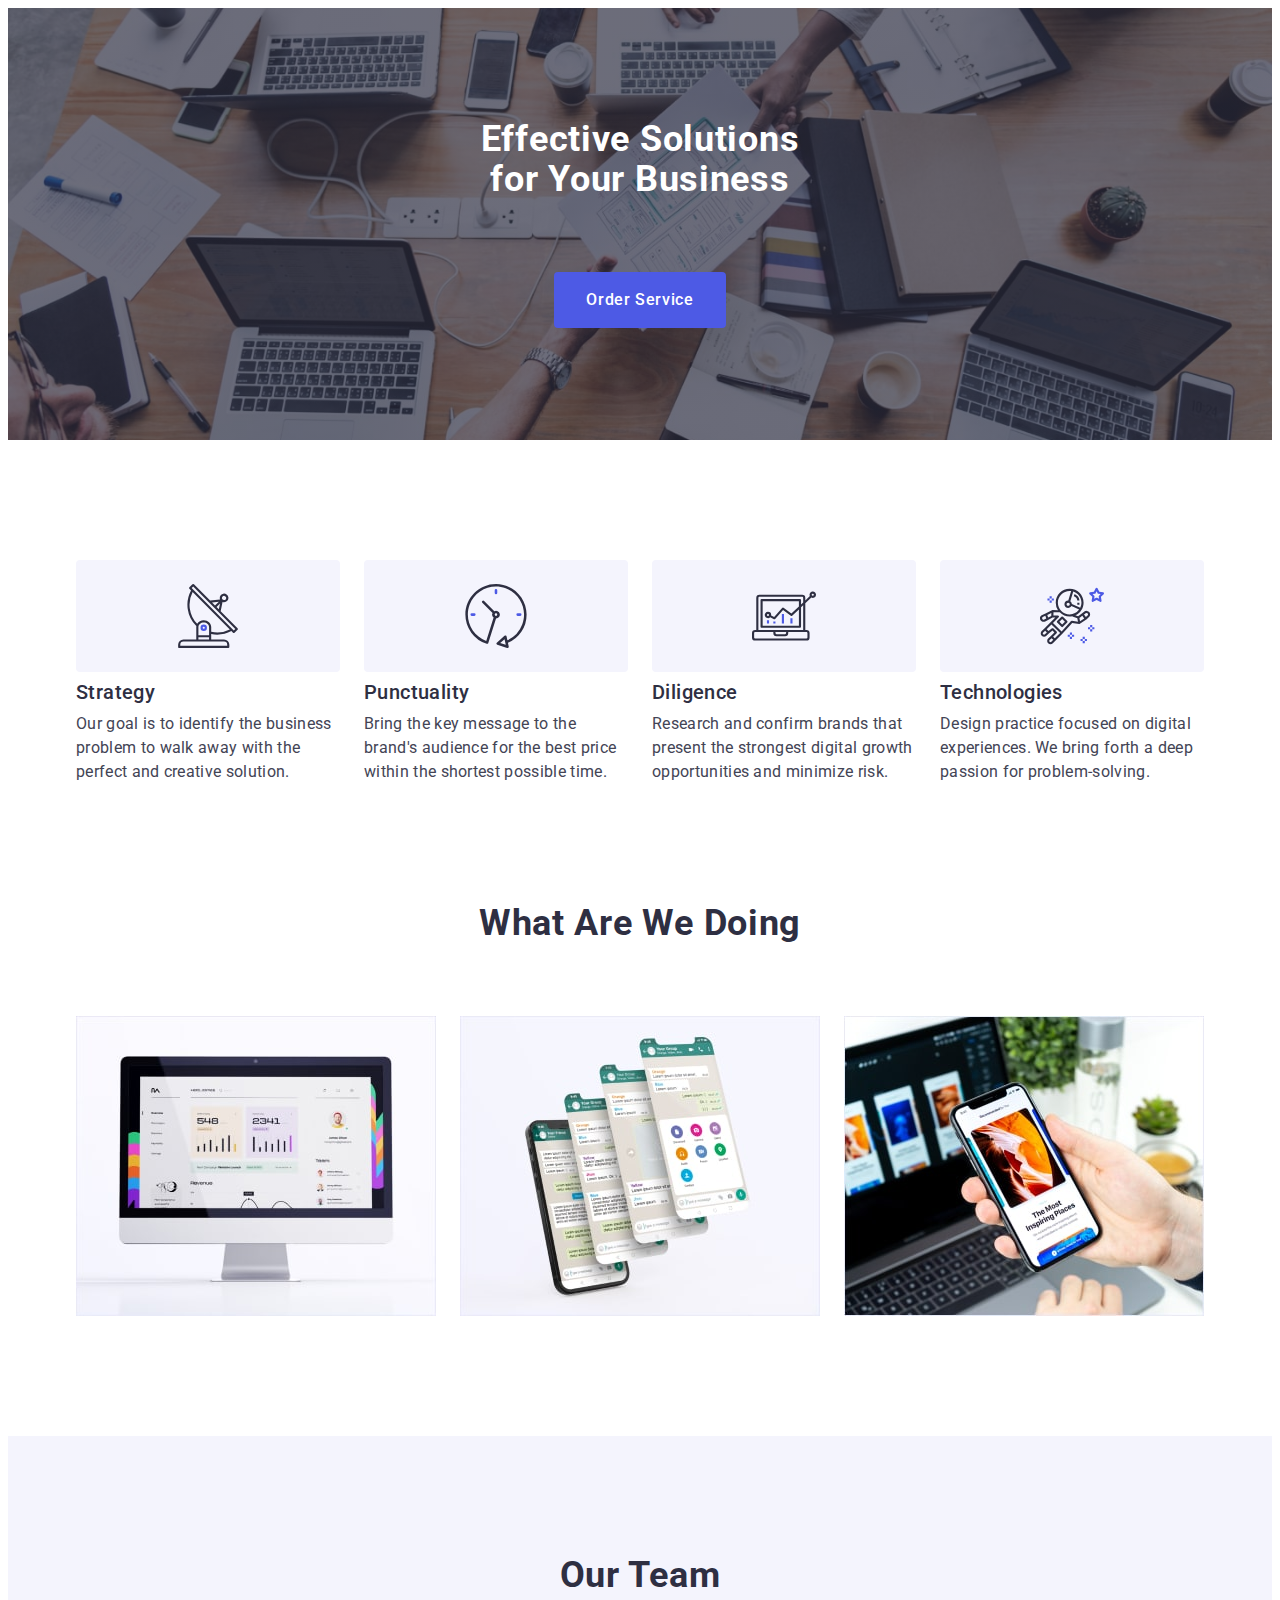
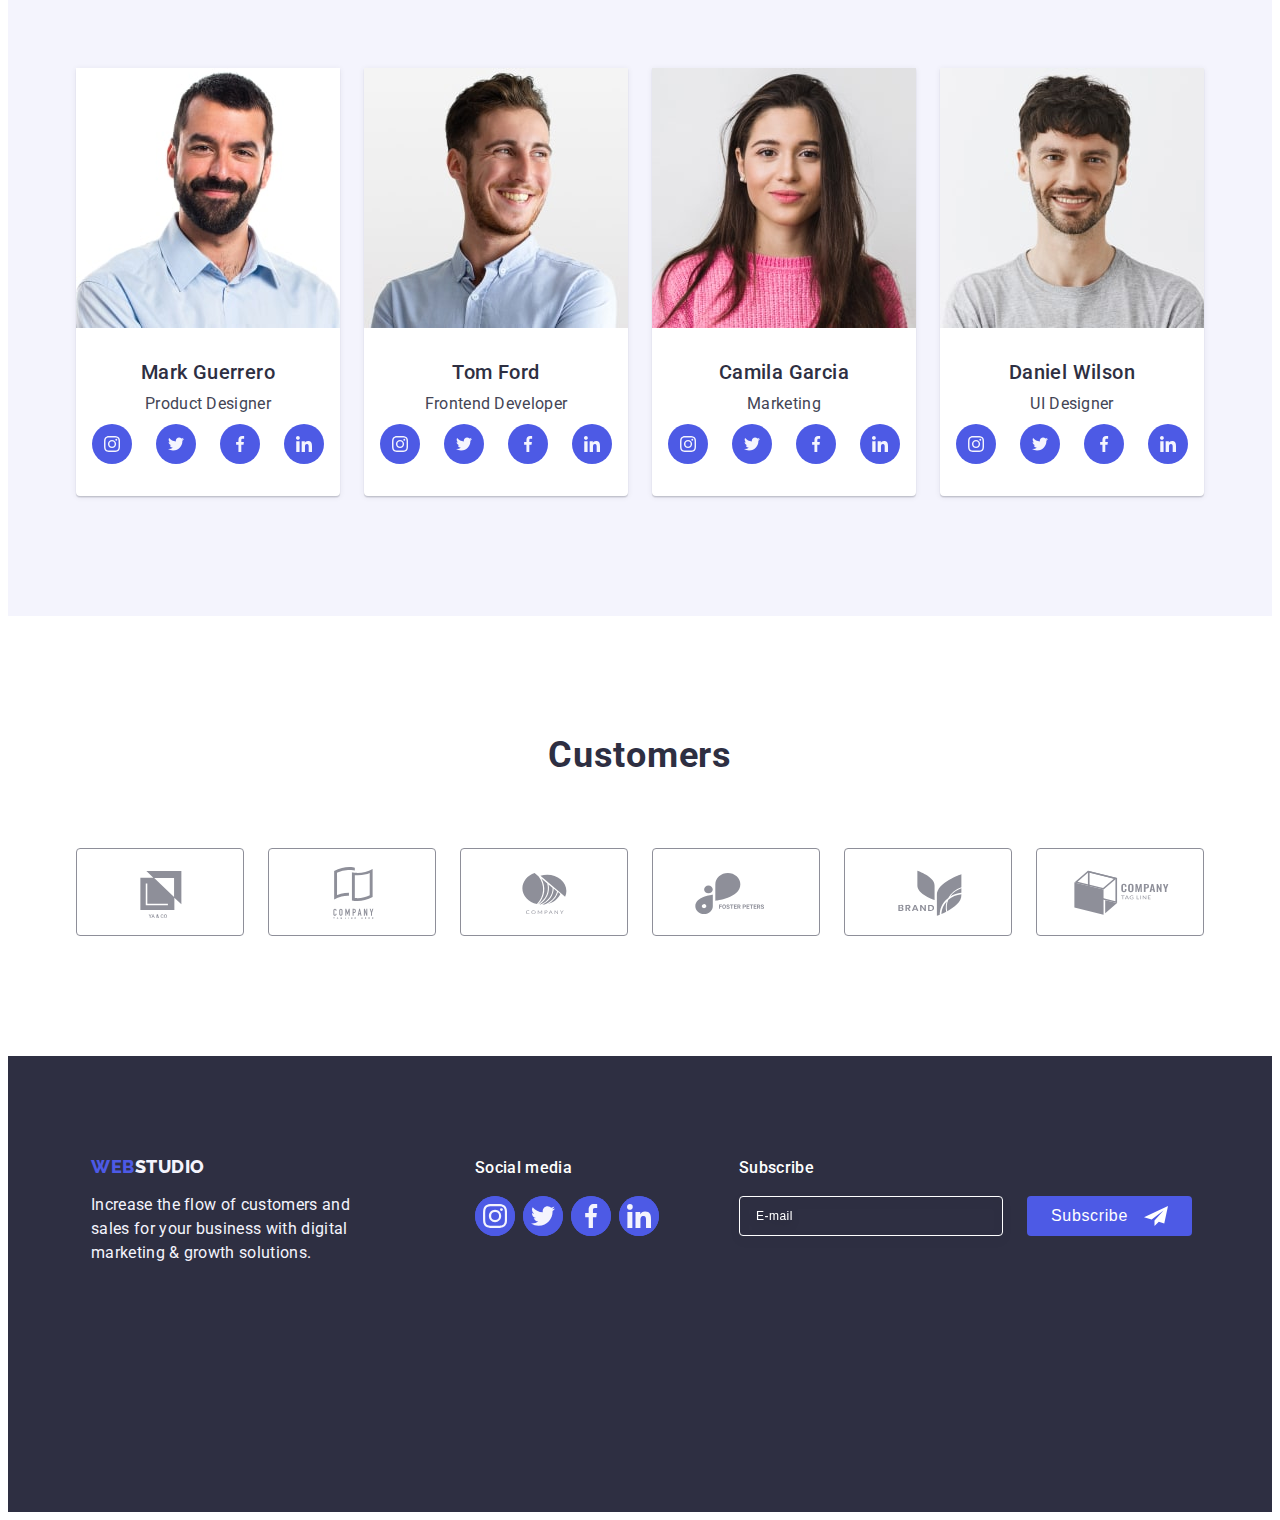
==== commit c5d3c891: "goit-markup-hw-06" ====
--- a/index.html
+++ b/index.html
@@ -566,5 +566,6 @@
       </div>
     </div>
     <script src="./js/modal.js"></script>
+    <script src="./js/menu.js"></script>
   </body>
 </html>
--- a/css/styles.css
+++ b/css/styles.css
@@ -139,20 +139,6 @@
 }
 .header-menu-item {
 }
-/* .header-menu-item:not(:last-child) .header-menu-link {
-  color: var(--color-ocean);
-}
-
-.header-menu-item:not(:last-child) .header-menu-link::after {
-  content: "";
-  position: absolute;
-  left: 0;
-  width: 100%;
-  bottom: -1px;
-  height: 4px;
-  border-radius: 2px;
-  background-color: var(--color-ocean);
-} */
 
 .header-menu-link {
   color: var(--color-navy-blue);
@@ -460,8 +446,6 @@
 
 .footer {
   background-color: var(--color-navy-blue);
-  /* padding: 100px 0; */
-  align-items: baseline;
   padding-top: 96px;
   padding-bottom: 96px;
   margin: 0 auto;
@@ -510,9 +494,6 @@
 }
 
 .footer-container {
-  flex-direction: column;
-  align-items: center;
-  /* gap: 72px; */
 }
 
 .footer-social {
@@ -613,7 +594,7 @@
   height: 40px;
   color: #fff;
   text-align: center;
-  padding-left: 8px;
+  padding-left: 24px;
   padding-right: 24px;
   gap: 16px;
   font-size: 16px;
@@ -630,7 +611,7 @@
 .submit-icon {
   width: 24px;
   height: 24px;
-  margin-left: 16px;
+  /* margin-left: 16px; */
 }
 
 /* =============Gallery========= */
--- a/css/media.css
+++ b/css/media.css
@@ -39,14 +39,36 @@
     padding: 100px 0;
     align-items: baseline;
   }
-  .footer-container-logo {
+
+  .footer-logo {
+    justify-content: left;
   }
+
+  .footer-social-text {
+    justify-content: left;
+  }
+
   .footer-container {
     display: flex;
-    align-items: baseline;
+    max-width: 552px;
+    gap: 24px;
+    flex-wrap: wrap;
   }
   .footer-social {
+    margin-top: 0;
   }
+  .footer-sub {
+    display: block;
+  }
+  .footer-form-sub {
+    flex-wrap: nowrap;
+    gap: 24px;
+  }
+
+  .footer-label {
+    width: 264px;
+  }
+
   .footer-social-list {
     display: flex;
     gap: 16px;
@@ -143,4 +165,31 @@
     width: calc((100% - 120px) / 6);
     height: 88px;
   }
+  .footer-container {
+    flex-wrap: nowrap;
+    gap: 0;
+    max-width: 1128px;
+  }
+  .footer-text {
+    width: 264px;
+  }
+
+  .footer-social-list {
+    flex-wrap: nowrap;
+    gap: 8px;
+  }
+  .footer-social-item {
+    justify-content: left;
+  }
+
+  .footer-container-logo {
+    margin-right: 120px;
+  }
+
+  .footer-social {
+    margin-right: 80px;
+  }
+  .footer-input {
+    width: 264px;
+  }
 }
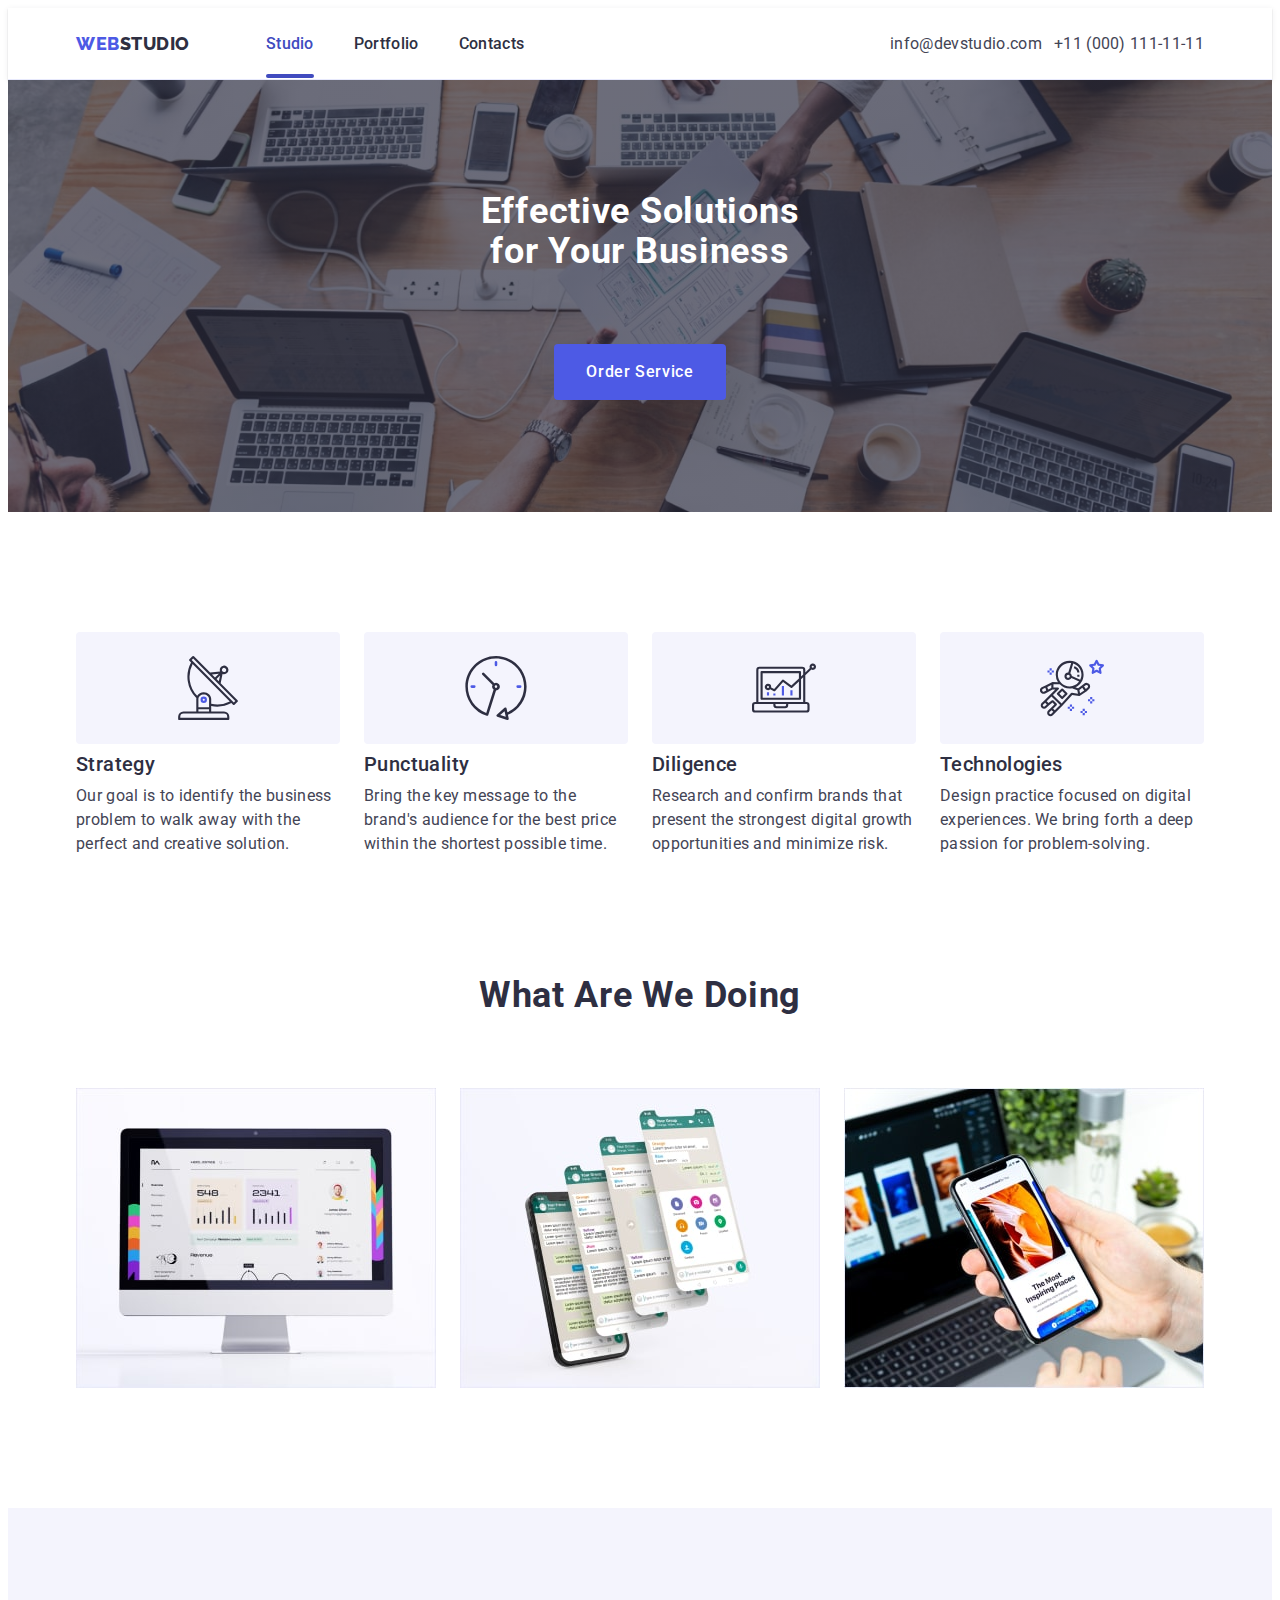
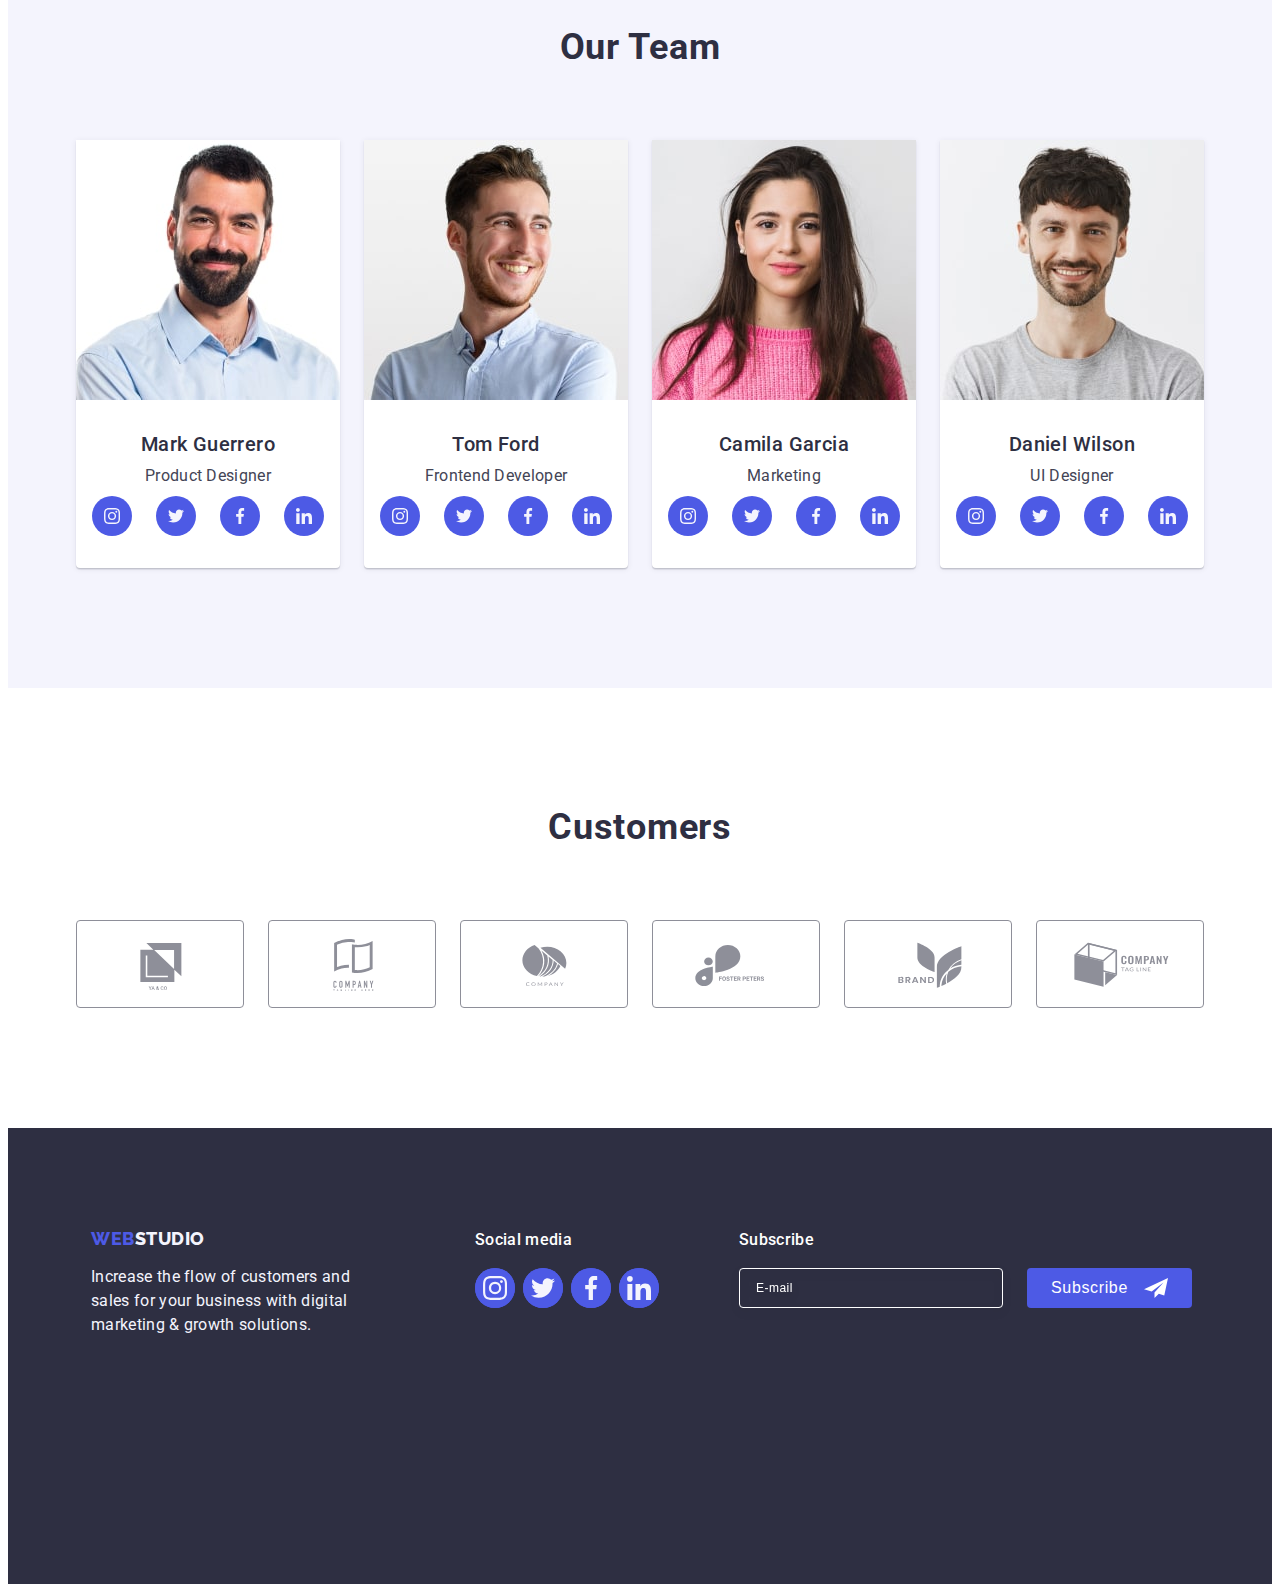
==== commit ebefc710: "goit-markup-hw-06" ====
--- a/index.html
+++ b/index.html
@@ -22,7 +22,7 @@
     <link rel="stylesheet" href="./css/media.css" />
   </head>
   <body>
-    <!-- <header class="header">
+    <header class="header">
       <div class="header-container container">
         <nav class="header-navigation">
           <a class="header-logo link" href="./index.html"
@@ -60,8 +60,93 @@
             </li>
           </ul>
         </address>
+        <button type="button" class="menu-open-button" data-menu-open>
+          <svg class="menu-open-icon" width="32" height="24">
+            <use
+              href="./images/symbol-defs.6svg.svg#icon-charm_menu-hamburger-1"
+            ></use>
+          </svg>
+        </button>
       </div>
-    </header> -->
+      <div class="mob-menu is-hidden" data-menu>
+        <div class="mob-menu-container">
+          <button type="button" class="menu-close-button" data-menu-close>
+            <svg class="menu-close-icon" width="8" height="8">
+              <use
+                href="./images/symbol-defs-4.svg#icon-close-black-18dp"
+              ></use>
+            </svg>
+          </button>
+          <ul class="mob-menu-list list">
+            <li class="mob-menu-item">
+              <a class="mob-menu-link link mob-current" href="./index.html"
+                >Studio</a
+              >
+            </li>
+            <li class="mob-menu-item">
+              <a class="mob-menu-link link" href="./portfolio.html"
+                >Portfolio</a
+              >
+            </li>
+            <li class="mob-menu-item">
+              <a class="mob-menu-link link" href="">Contacts</a>
+            </li>
+          </ul>
+          <address class="mob-menu-contacts">
+            <ul class="mob-contacts-list list">
+              <li class="mob-contacts-item">
+                <a class="mob-contacts-tel link" href="tel:+110001111111"
+                  >+11 (000) 111-11-11</a
+                >
+              </li>
+              <li class="mob-contacts-item">
+                <a
+                  class="mob-contacts-email link"
+                  href="mailto:info@devstudio.com"
+                  >info@devstudio.com</a
+                >
+              </li>
+            </ul>
+            <ul class="mob-social-list list">
+              <li class="mob-social-item">
+                <a class="mob-social-link link" href="">
+                  <svg class="mob-social-icon" width="24" height="24">
+                    <use
+                      href="./images/symbol-defs-2.svg#icon-instagram24"
+                    ></use>
+                  </svg>
+                </a>
+              </li>
+              <li class="mob-social-item">
+                <a class="mob-social-link link" href="">
+                  <svg class="mob-social-icon" width="24" height="24">
+                    <use href="./images/symbol-defs-2.svg#icon-twitter24"></use>
+                  </svg>
+                </a>
+              </li>
+              <li class="mob-social-item">
+                <a class="mob-social-link link" href="">
+                  <svg class="mob-social-icon" width="24" height="24">
+                    <use
+                      href="./images/symbol-defs-3.svg#icon-facebook24"
+                    ></use>
+                  </svg>
+                </a>
+              </li>
+              <li class="mob-social-item">
+                <a class="mob-social-link link" href="">
+                  <svg class="mob-social-icon" width="24" height="24">
+                    <use
+                      href="./images/symbol-defs-2.svg#icon-linkedin24"
+                    ></use>
+                  </svg>
+                </a>
+              </li>
+            </ul>
+          </address>
+        </div>
+      </div>
+    </header>
 
     <main>
       <section class="hero">
@@ -133,6 +218,7 @@
           <ul class="images-list list">
             <li class="images-item">
               <img
+                srcset="./images/img1-min.jpg 1x, ./images/img1-2x-min.jpg 2x"
                 src="./images/img1-min.jpg"
                 alt="Monitor screen"
                 width="360"
@@ -141,6 +227,7 @@
             </li>
             <li class="images-item">
               <img
+                srcset="./images/img2-min.jpg 1x, ./images/img2-2x-min.jpg 2x"
                 src="./images/img2-min.jpg"
                 alt="Phone screen"
                 width="360"
@@ -149,6 +236,7 @@
             </li>
             <li class="images-item">
               <img
+                srcset="./images/img3-min.jpg 1x, ./images/img3-2x-min.jpg 2x"
                 src="./images/img3-min.jpg"
                 alt="Phone in hand"
                 width="360"
@@ -164,6 +252,10 @@
           <ul class="team-list list">
             <li class="team-item">
               <img
+                srcset="
+                  ./images/team_img1-min.jpg    1x,
+                  ./images/team_img1-2x-min.jpg 2x
+                "
                 src="./images/team_img1-min.jpg"
                 alt="Mark Guerrero"
                 width="264"
@@ -212,6 +304,10 @@
             </li>
             <li class="team-item">
               <img
+                srcset="
+                  ./images/team_img2-min.jpg    1x,
+                  ./images/team_img2-2x-min.jpg 2x
+                "
                 src="./images/team_img2-min.jpg"
                 alt="Tom Ford"
                 width="264"
@@ -260,6 +356,10 @@
             </li>
             <li class="team-item">
               <img
+                srcset="
+                  ./images/team_img3-min.jpg    1x,
+                  ./images/team_img3-2x-min.jpg 2x
+                "
                 src="./images/team_img3-min.jpg"
                 alt="Camila Garcia"
                 width="264"
@@ -308,6 +408,10 @@
             </li>
             <li class="team-item">
               <img
+                srcset="
+                  ./images/team_img4-min.jpg    1x,
+                  ./images/team_img4-2x-min.jpg 2x
+                "
                 src="./images/team_img4-min.jpg"
                 alt="Daniel Wilson"
                 width="264"
--- a/css/styles.css
+++ b/css/styles.css
@@ -76,6 +76,7 @@
 /* ------HEADER------- */
 
 .header {
+  height: 70px;
   border-bottom: 1px solid #e7e9fc;
   box-shadow: 0px 2px 1px rgba(46, 47, 66, 0.08),
     0px 1px 1px rgba(46, 47, 66, 0.16), 0px 1px 6px rgba(46, 47, 66, 0.08);
@@ -84,38 +85,35 @@
 .header-container {
   display: flex;
   align-items: center;
+  /* margin-top: 24px;
+  margin-bottom: 24px; */
 }
 .header-navigation {
   display: flex;
   align-items: center;
+  justify-content: center;
   position: relative;
   color: #404bbf;
 }
-/* .header-navigation::after {
-  position: absolute;
-  left: 0;
-  bottom: -1px;
-  height: 4px;
-  background-color: #404bbf;
-  border-radius: 2px;
-} */
 .header-menu {
   display: flex;
   align-items: center;
   gap: 40px;
+  display: none;
 }
 .header-contacts {
   font-style: normal;
   display: flex;
-  align-items: center;
   margin-left: auto;
   padding-top: 24px;
   padding-bottom: 24px;
+  display: none;
 }
 
 .header-contacts-menu {
   display: flex;
-  gap: 40px;
+  flex-direction: column;
+  gap: 12px;
 }
 
 .header-logo {
@@ -150,7 +148,8 @@
   transition: color 250ms cubic-bezier(0.4, 0, 0.2, 1);
   position: relative;
 }
-.current {
+.current,
+.mob-current {
   position: relative;
   color: var(--color-ocean);
 }
@@ -182,6 +181,128 @@
   color: var(--color-ocean);
 }
 
+/* ----------------BURGER------------------- */
+.menu-open-button {
+  margin-left: auto;
+  width: 32px;
+  height: 24px;
+  outline: none;
+  border: none;
+  background-color: transparent;
+  cursor: pointer;
+}
+.menu-open-icon {
+}
+.mob-menu {
+  position: fixed;
+  top: 0;
+  left: 0;
+  z-index: 20;
+  width: 100vw;
+  height: 100vh;
+  background-color: #ffffff;
+}
+.menu-close-button {
+  display: flex;
+  position: absolute;
+  align-items: center;
+  justify-content: center;
+  top: 24px;
+  right: 24px;
+  width: 24px;
+  height: 24px;
+  padding: 0;
+  border-radius: 50%;
+  cursor: pointer;
+  background-color: #e7e9fc;
+  border: 1px solid rgba(0, 0, 0, 0.1);
+  transition: background-color 250ms cubic-bezier(0.4, 0, 0.2, 1),
+    border 250ms cubic-bezier(0.4, 0, 0.2, 1);
+}
+.mob-menu-container {
+  display: flex;
+  height: 100%;
+  flex-direction: column;
+  margin-left: 40px;
+}
+
+.menu-close-icon {
+}
+.mob-menu-list {
+  margin-top: 80px;
+  display: flex;
+  flex-direction: column;
+  gap: 40px;
+}
+.list {
+}
+.mob-menu-item {
+}
+.mob-menu-link {
+  color: var(--color-navy-blue);
+  font-size: 36px;
+  font-weight: 700;
+  line-height: 1.11;
+  letter-spacing: 0.02em;
+  margin-bottom: 8px;
+  text-align: center;
+}
+
+.current {
+}
+.mob-menu-contacts {
+  margin-top: auto;
+}
+.mob-contacts-list {
+}
+.mob-contacts-item {
+}
+.mob-contacts-email {
+  color: var(--slate, #434455);
+  font-size: 16px;
+  font-style: normal;
+  font-weight: 500;
+  letter-spacing: 0.4px;
+  display: block;
+}
+.mob-contacts-tel {
+  color: var(--iris, #4d5ae5);
+  font-size: 25px;
+  font-style: normal;
+  font-weight: 700;
+  margin-bottom: 15px;
+  display: block;
+  width: 100%;
+}
+.mob-social-list {
+  display: flex;
+  gap: 25px;
+  margin-top: 48px;
+}
+.mob-social-item {
+  display: flex;
+  align-items: center;
+  justify-content: center;
+  fill: var(--cloud);
+  background-color: var(--color-iris);
+  width: 40px;
+  height: 40px;
+  border-radius: 50%;
+  margin-bottom: 72px;
+}
+.mob-social-link {
+  width: 100%;
+  height: 100%;
+  background-color: var(--color-iris);
+  display: flex;
+  align-items: center;
+  justify-content: center;
+  border-radius: 50%;
+  transition: background-color 250ms cubic-bezier(0.4, 0, 0.2, 1);
+}
+.mob-social-icon {
+  fill: #f4f4fd;
+}
 /* -----------------------HERO----------------------- */
 .hero {
   background-color: var(--color-navy-blue);
@@ -189,7 +310,7 @@
       rgba(46, 47, 66, 0.7),
       rgba(46, 47, 66, 0.7)
     ),
-    url(../images/people-office-min.jpg);
+    url(../images/Dark-bg-mob-min.jpg);
   background-repeat: no-repeat;
   background-position: center;
   background-size: cover;
@@ -197,6 +318,17 @@
   padding-bottom: 240px;
   margin: 0 auto;
   height: 432px;
+}
+@media (min-device-pixel-rativo: 2),
+  (min-resolution: 192dpi),
+  (min-resolution: 2dppx) {
+  .hero {
+    background-image: linear-gradient(
+        rgba(46, 47, 66, 0.7),
+        rgba(46, 47, 66, 0.7)
+      ),
+      url(../images/Dark-bg-mob2x-min.jpg);
+  }
 }
 
 .hero-title {
@@ -748,8 +880,11 @@
   left: 50%;
   transform: translate(-50%, -50%) scale(1);
   padding: 32px;
-  width: 408px;
-  min-height: 584px;
+  width: 95%;
+  max-width: 392px;
+  height: 95%;
+  max-height: 584px;
+  overflow: scroll;
   margin-top: 88px;
   margin-bottom: 8px;
   border-radius: 4px;
--- a/css/media.css
+++ b/css/media.css
@@ -1,12 +1,57 @@
 @media screen and (min-width: 428px) {
   .container {
     max-width: 426px;
+  }
+  .mob-contacts-tel {
+    font-size: 36px;
+  }
+  .mob-contacts-email {
+    font-size: 20px;
+  }
+  .mob-social-list {
+    gap: 56px;
   }
 }
 @media screen and (min-width: 768px) {
   .container {
     max-width: 768px;
   }
+  .header {
+    height: 72px;
+  }
+  .header-menu {
+    display: flex;
+  }
+  .header-contacts {
+    display: block;
+  }
+  .header-contacts-menu {
+  }
+  .menu-open-button,
+  .mob-menu {
+    display: none;
+  }
+
+  .hero {
+    background-color: var(--color-navy-blue);
+    background-image: linear-gradient(
+        rgba(46, 47, 66, 0.7),
+        rgba(46, 47, 66, 0.7)
+      ),
+      url(../images/Dark-bg-tab-min.jpg);
+  }
+  @media (min-device-pixel-rativo: 2),
+    (min-resolution: 192dpi),
+    (min-resolution: 2dppx) {
+    .hero {
+      background-image: linear-gradient(
+          rgba(46, 47, 66, 0.7),
+          rgba(46, 47, 66, 0.7)
+        ),
+        url(../images/Dark-bg-tab2x-min.jpg);
+    }
+  }
+
   .advantages-list {
     gap: 72px 24px;
   }
@@ -78,6 +123,45 @@
   .container {
     max-width: 1158px;
   }
+
+  .header-contacts {
+    padding-top: 24px;
+    padding-bottom: 24px;
+    margin-left: auto;
+  }
+  .header-contacts-menu {
+    flex-direction: row;
+  }
+
+  .header-contacts-link {
+    font-size: 16px;
+    line-height: 1.5;
+  }
+
+  .header-logo {
+    margin-right: 76px;
+  }
+
+  .hero {
+    background-color: var(--color-navy-blue);
+    background-image: linear-gradient(
+        rgba(46, 47, 66, 0.7),
+        rgba(46, 47, 66, 0.7)
+      ),
+      url(../images/people-office-min.jpg);
+  }
+  @media (min-device-pixel-rativo: 2),
+    (min-resolution: 192dpi),
+    (min-resolution: 2dppx) {
+    .hero {
+      background-image: linear-gradient(
+          rgba(46, 47, 66, 0.7),
+          rgba(46, 47, 66, 0.7)
+        ),
+        url(../images/people-office2x-min.jpg);
+    }
+  }
+
   .advantages {
     background-color: var(--color-white);
     padding-top: 120px;
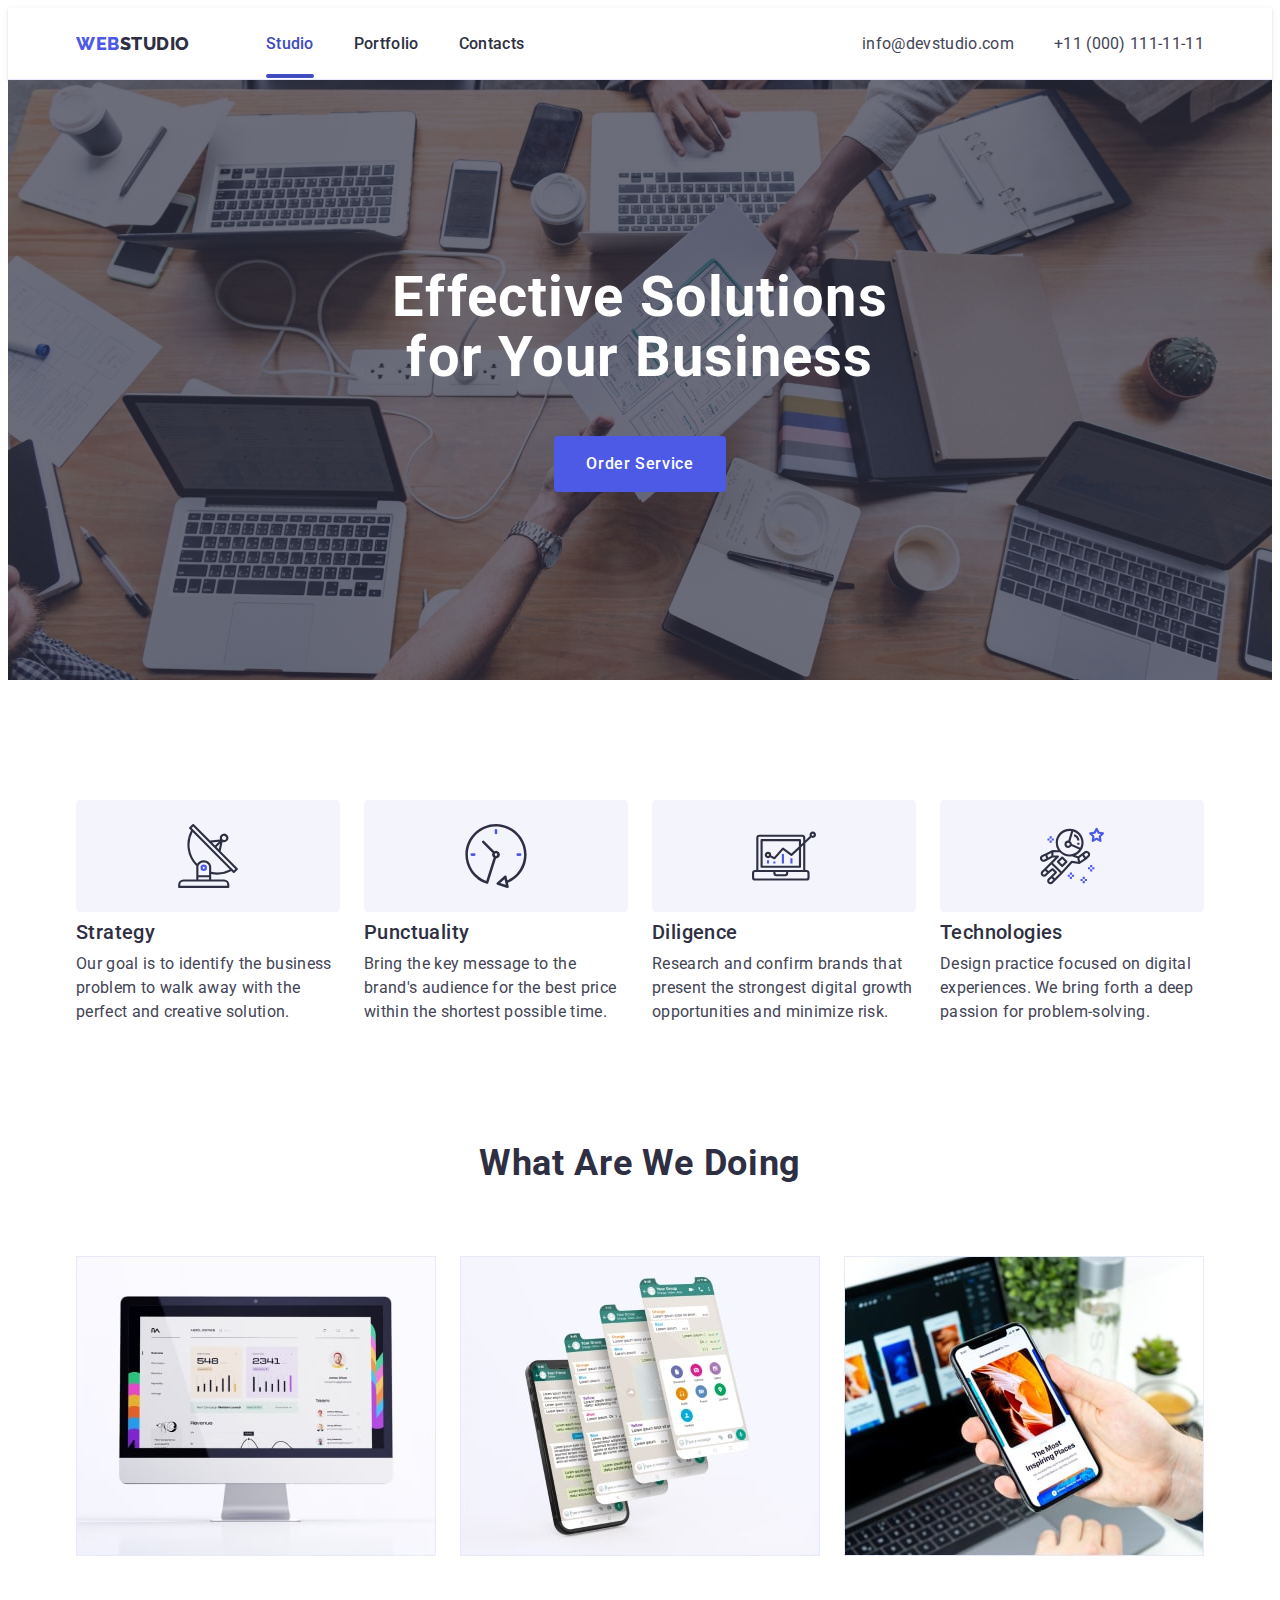
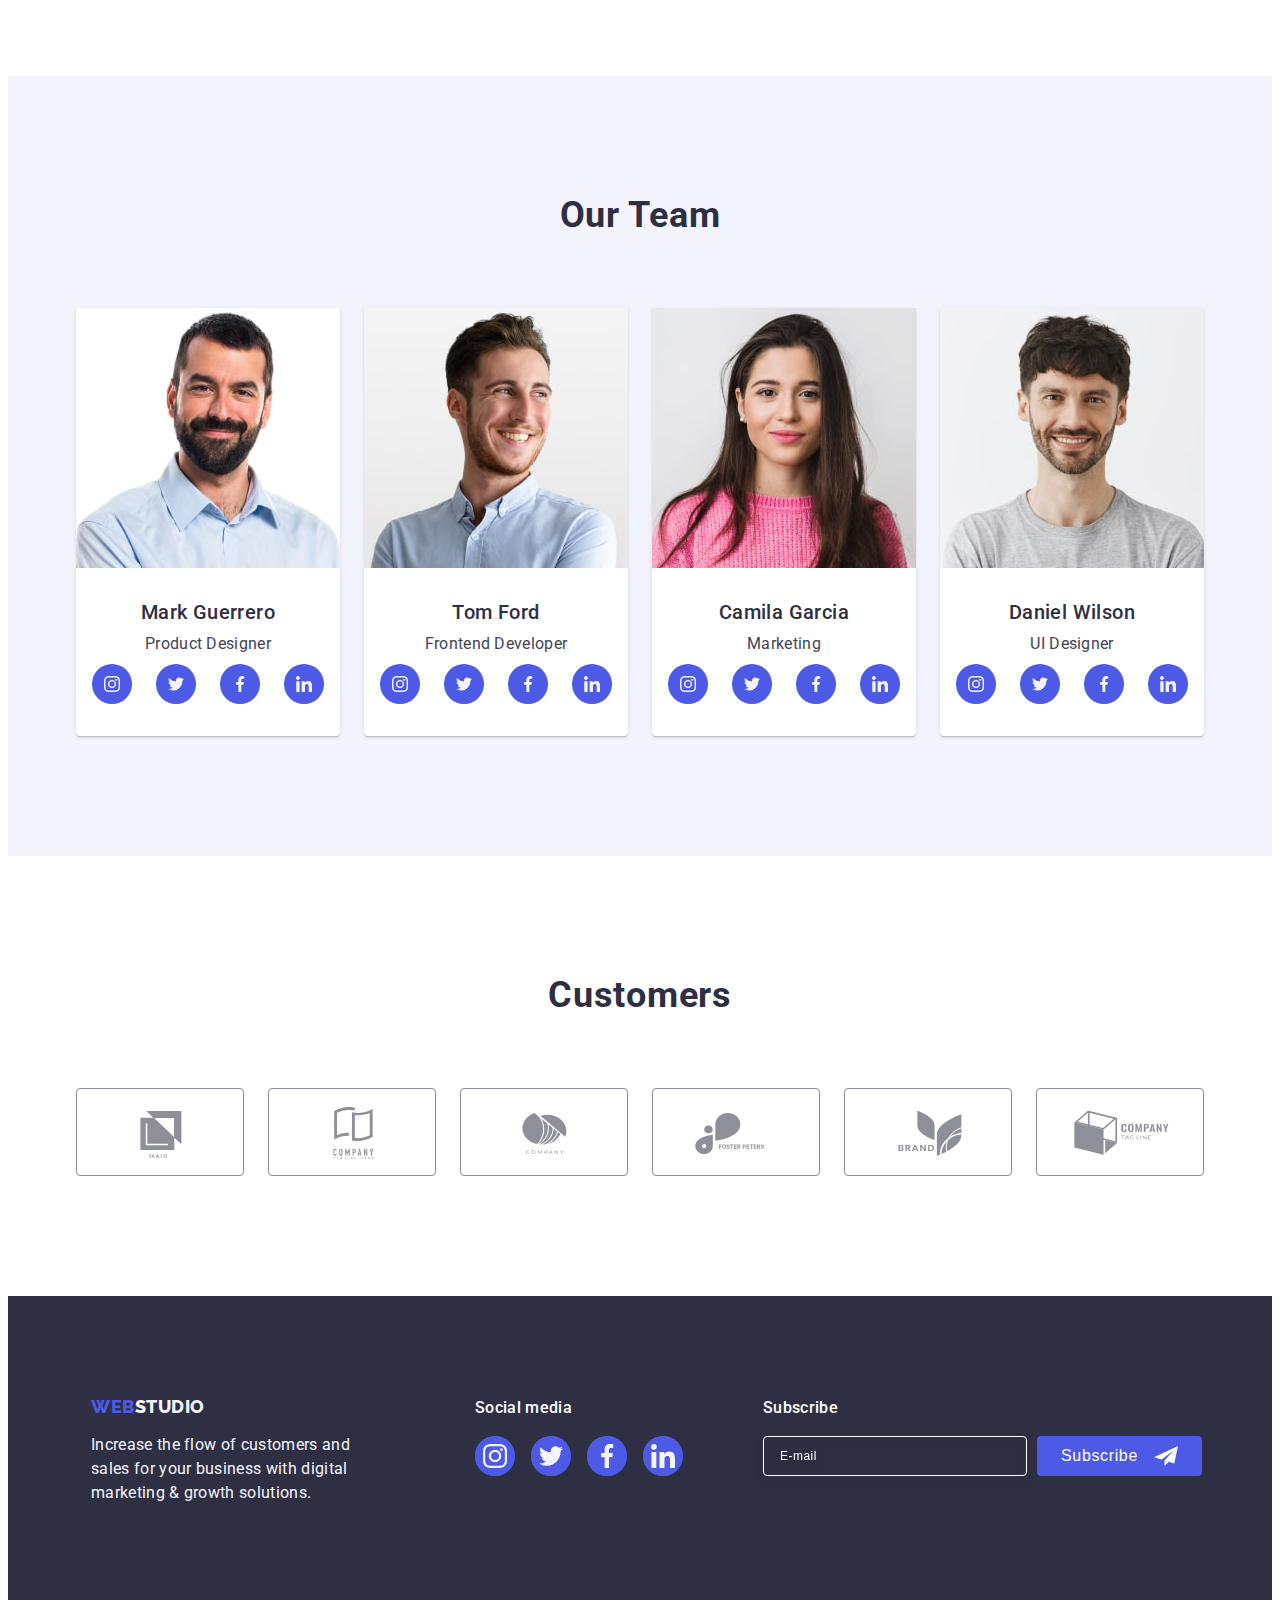
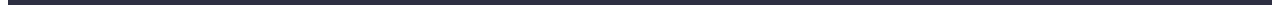
==== commit 3b967fe2: "goit-markup-hw-06" ====
--- a/index.html
+++ b/index.html
@@ -655,7 +655,7 @@
             />
             <label for="user-privacy" class="modal-check-text">
               <span class="label-span">
-                <svg class="modal-check-ikon" width="10" height="8">
+                <svg class="modal-check-ikon" width="16" height="16">
                   <use
                     href="./images/symbol-defs5.svg#icon-Property1click"
                   ></use>
--- a/css/styles.css
+++ b/css/styles.css
@@ -76,7 +76,7 @@
 /* ------HEADER------- */
 
 .header {
-  height: 70px;
+  display: flex;
   border-bottom: 1px solid #e7e9fc;
   box-shadow: 0px 2px 1px rgba(46, 47, 66, 0.08),
     0px 1px 1px rgba(46, 47, 66, 0.16), 0px 1px 6px rgba(46, 47, 66, 0.08);
@@ -117,6 +117,7 @@
 }
 
 .header-logo {
+  padding: 25px 0;
   color: var(--color-iris);
   font-family: Raleway, sans-serif;
   font-size: 18px;
@@ -148,21 +149,7 @@
   transition: color 250ms cubic-bezier(0.4, 0, 0.2, 1);
   position: relative;
 }
-.current,
-.mob-current {
-  position: relative;
-  color: var(--color-ocean);
-}
-.current::after {
-  content: "";
-  position: absolute;
-  left: 0;
-  width: 100%;
-  bottom: -1px;
-  height: 4px;
-  border-radius: 2px;
-  background-color: var(--color-ocean);
-}
+
 .header-menu-link:hover,
 .header-menu-link:focus {
   color: var(--color-ocean);
@@ -170,7 +157,7 @@
 
 .header-contacts-link {
   color: var(--color-slate);
-  font-size: 16px;
+  font-size: 12px;
   font-weight: 400;
   line-height: 1.5;
   letter-spacing: 0.02em;
@@ -190,6 +177,7 @@
   border: none;
   background-color: transparent;
   cursor: pointer;
+  transition: 250ms cubic-bezier(0.4, 0, 0.2, 1);
 }
 .menu-open-icon {
 }
@@ -302,6 +290,21 @@
 }
 .mob-social-icon {
   fill: #f4f4fd;
+}
+.current,
+.mob-current {
+  position: relative;
+  color: var(--color-ocean);
+}
+.current::after {
+  content: "";
+  position: absolute;
+  left: 0;
+  width: 100%;
+  bottom: -1px;
+  height: 4px;
+  border-radius: 2px;
+  background-color: var(--color-ocean);
 }
 /* -----------------------HERO----------------------- */
 .hero {
@@ -581,7 +584,7 @@
   padding-top: 96px;
   padding-bottom: 96px;
   margin: 0 auto;
-  height: 664px;
+  /* height: 664px; */
 }
 .footer-container-logo {
   /* margin-right: 120px; */
@@ -649,6 +652,7 @@
   justify-content: center;
   align-items: center;
   gap: 16px;
+  margin-bottom: 72px;
 }
 .footer-social-item {
   display: flex;
@@ -659,7 +663,6 @@
   width: 40px;
   height: 40px;
   border-radius: 50%;
-  margin-bottom: 72px;
 }
 .footer-social-link {
   width: 100%;
@@ -695,6 +698,7 @@
 .footer-form-sub {
   display: flex;
   flex-wrap: wrap;
+  width: 100%;
 }
 .footer-label {
   width: 100%;
@@ -706,7 +710,7 @@
   border: 1px solid var(--white, #fff);
   filter: drop-shadow(0px 4px 4px rgba(0, 0, 0, 0.15));
   padding-left: 16px;
-  padding-right: 16px;
+  padding-right: 10px;
   background-color: transparent;
   justify-content: space-between;
   font-size: 12px;
@@ -925,6 +929,7 @@
 }
 .modal-field {
   margin-bottom: 8px;
+  width: 100%;
 }
 .modal-input {
   width: 100%;
--- a/css/media.css
+++ b/css/media.css
@@ -10,6 +10,9 @@
   }
   .mob-social-list {
     gap: 56px;
+  }
+  .modal-input {
+    width: 100%;
   }
 }
 @media screen and (min-width: 768px) {
@@ -17,13 +20,14 @@
     max-width: 768px;
   }
   .header {
-    height: 72px;
   }
   .header-menu {
     display: flex;
   }
   .header-contacts {
     display: block;
+    padding-top: 0;
+    padding-bottom: 0;
   }
   .header-contacts-menu {
   }
@@ -51,6 +55,11 @@
         url(../images/Dark-bg-tab2x-min.jpg);
     }
   }
+  .hero-title {
+    font-size: 56px;
+    margin-bottom: 36px;
+    max-width: 496px;
+  }
 
   .advantages-list {
     gap: 72px 24px;
@@ -80,7 +89,7 @@
     height: 88px;
   }
   .footer {
-    height: 456px;
+    /* height: 456px; */
     padding: 100px 0;
     align-items: baseline;
   }
@@ -117,6 +126,11 @@
   .footer-social-list {
     display: flex;
     gap: 16px;
+  }
+  .modal {
+    width: 408px;
+    min-height: 584px;
+    overflow: hidden;
   }
 }
 @media screen and (min-width: 1158px) {
@@ -125,12 +139,13 @@
   }
 
   .header-contacts {
-    padding-top: 24px;
-    padding-bottom: 24px;
     margin-left: auto;
+    padding-top: 0;
+    padding-bottom: 0;
   }
   .header-contacts-menu {
     flex-direction: row;
+    gap: 40px;
   }
 
   .header-contacts-link {
@@ -149,6 +164,11 @@
         rgba(46, 47, 66, 0.7)
       ),
       url(../images/people-office-min.jpg);
+    padding-top: 188px;
+    padding-bottom: 188px;
+    margin: 0 auto;
+    max-width: 1440px;
+    height: 600px;
   }
   @media (min-device-pixel-rativo: 2),
     (min-resolution: 192dpi),
@@ -161,6 +181,22 @@
         url(../images/people-office2x-min.jpg);
     }
   }
+  .hero-title {
+    color: var(--color-white);
+    text-align: center;
+    font-size: 56px;
+    font-weight: 700;
+    line-height: 1.07;
+    letter-spacing: 0.02em;
+    max-width: 496px;
+    padding-left: auto;
+    padding-left: auto;
+    margin: auto;
+    margin-bottom: 48px;
+  }
+  .hero-button {
+    margin-bottom: 0;
+  }
 
   .advantages {
     background-color: var(--color-white);
@@ -260,7 +296,8 @@
 
   .footer-social-list {
     flex-wrap: nowrap;
-    gap: 8px;
+    gap: 16px;
+    margin-bottom: 0;
   }
   .footer-social-item {
     justify-content: left;
@@ -273,7 +310,17 @@
   .footer-social {
     margin-right: 80px;
   }
+  .footer-form-sub {
+    gap: 10px;
+    margin-right: 0%;
+  }
   .footer-input {
     width: 264px;
+    margin-bottom: 0;
+  }
+  .modal {
+    width: 408px;
+    min-height: 584px;
+    overflow: hidden;
   }
 }
